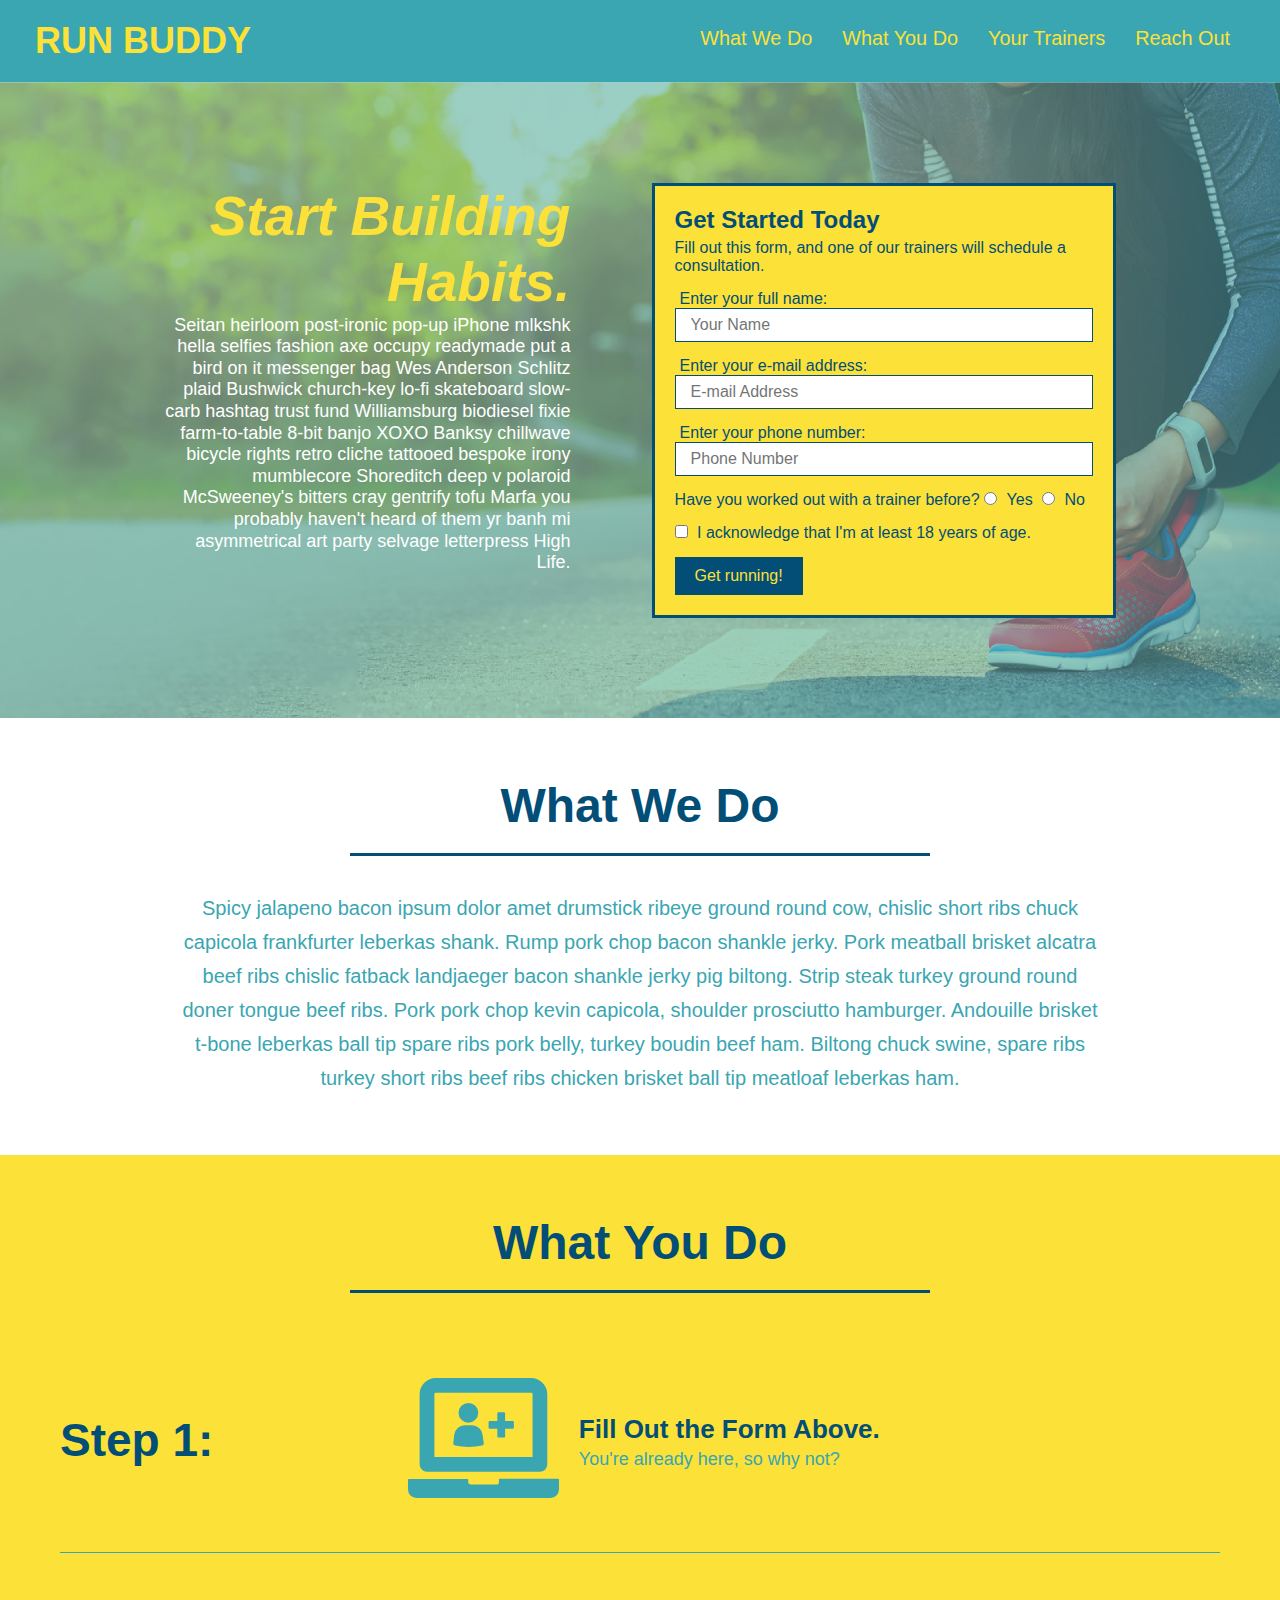
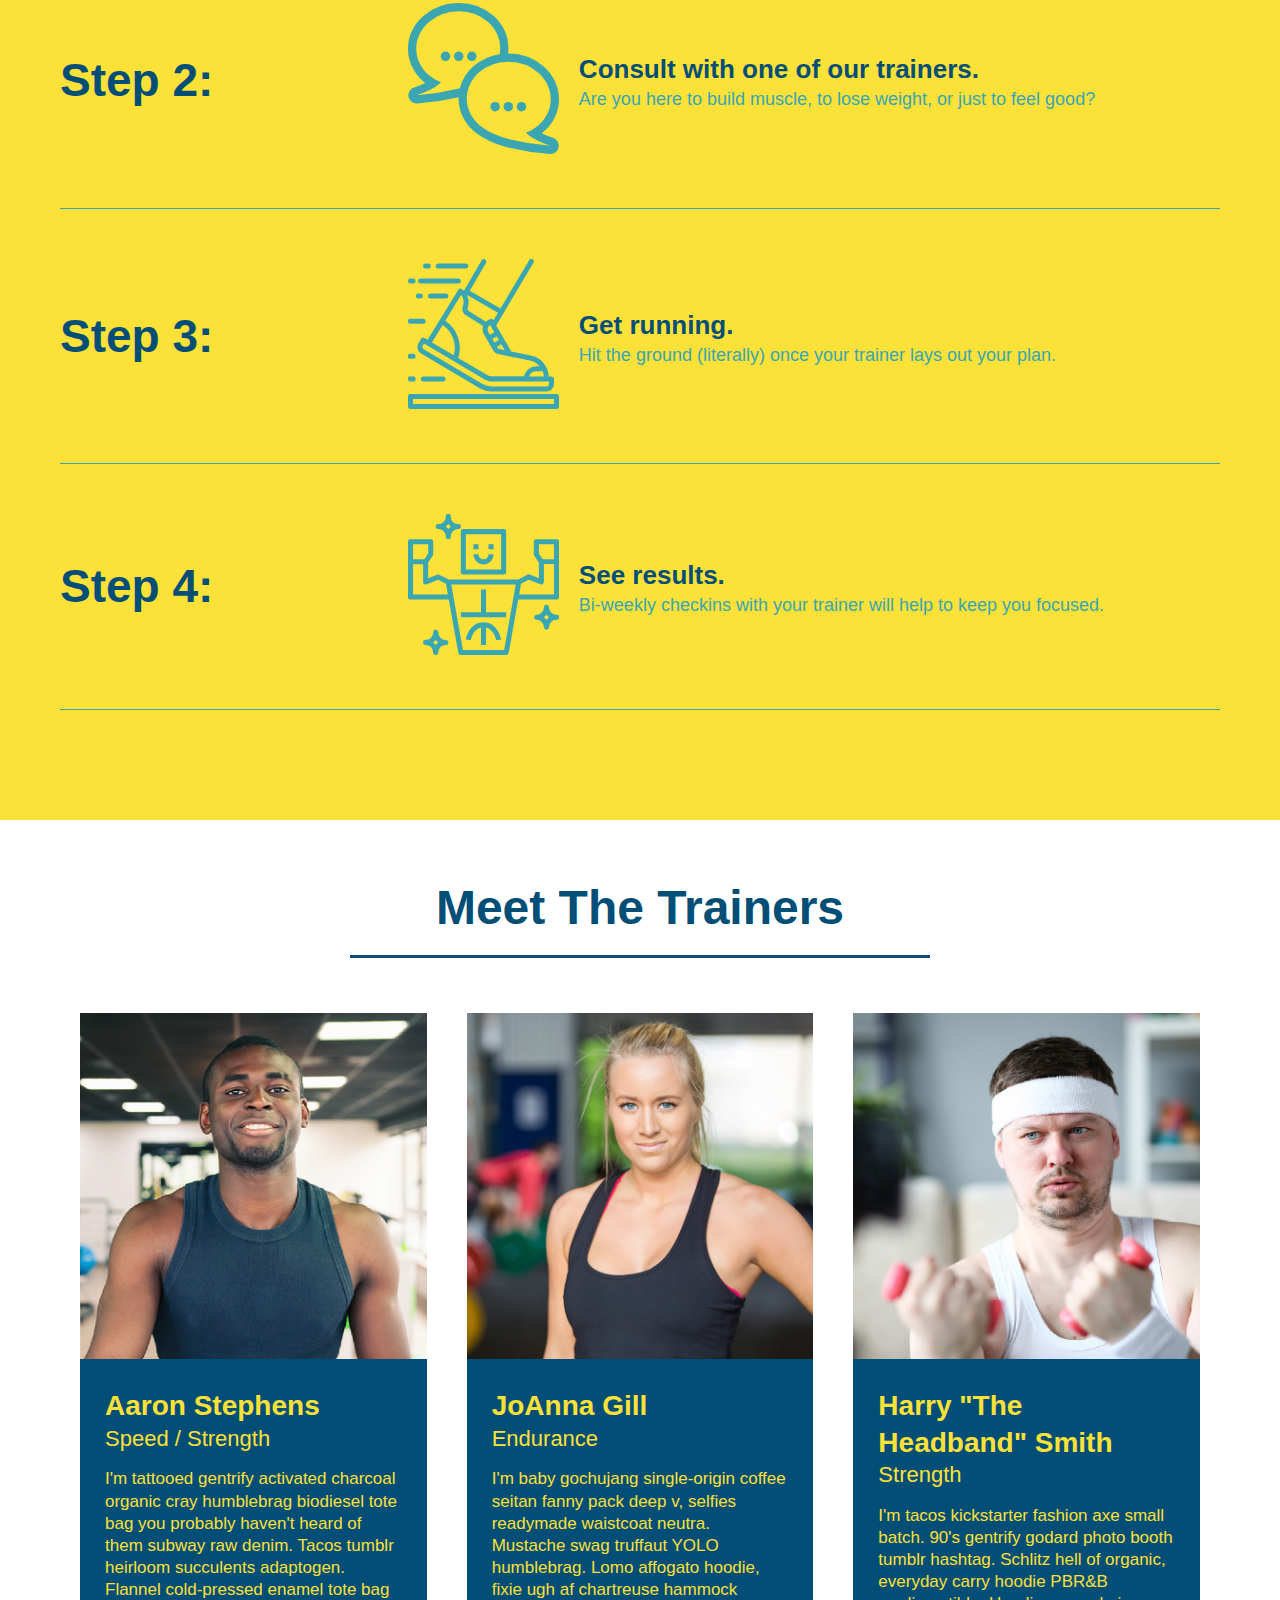
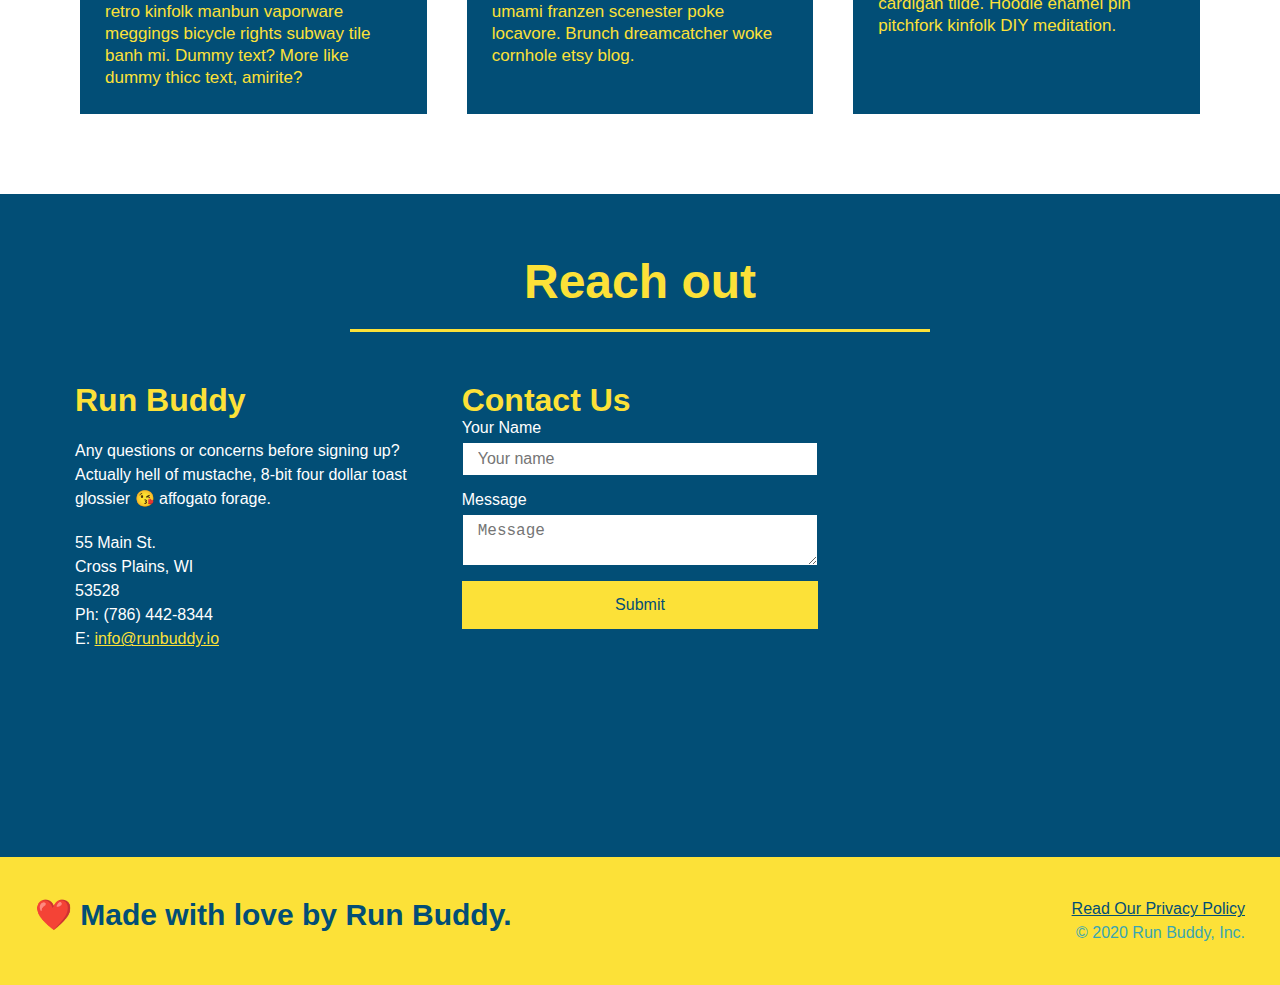
==== index.html @ 4f5e4e43 "media queries completed" ====
<!DOCTYPE html>
<html lang="en">
    <head>
        <meta charset="UTF-8" />
        <meta name="viewport" content="width=device-width, initial-scale=1.0" />
        <link rel="stylesheet" href="./assets/css/style.css" />
        <title>Run Buddy</title>
        
    </head>
    <body>
        <!--navigation-->
        <header>
            <h1>
                <!--removed the href to get text to appear like the example-->
                <a>RUN BUDDY</a>
            </h1>
            <nav>
                <!--unordered list element-->
                <ul>
                    <!--list item element-->
                    <li>
                    <!--Anchor elelment-->
                        <a href="#what-we-do">What We Do</a>
                    </li>
                    <li>
                        <a href="#what-you-do">What You Do</a>
                    </li>
                    <li>
                        <a href="#your-trainers">Your Trainers</a>
                    </li>
                    <li>
                        <a href="#reach-out">Reach Out</a>
                    </li>
                </ul>
            </nav>
        </header>
        <!--hero/jumbotron-->
        <section class="hero">
            <div class="hero-cta">
                <h2>Start Building Habits.</h2>
                    <p>
                        Seitan heirloom post-ironic pop-up iPhone mlkshk hella selfies fashion axe occupy readymade put a bird on it
                        messenger bag Wes Anderson Schlitz plaid Bushwick church-key lo-fi skateboard slow-carb hashtag trust fund
                        Williamsburg biodiesel fixie farm-to-table 8-bit banjo XOXO Banksy chillwave bicycle rights retro cliche
                        tattooed bespoke irony mumblecore Shoreditch deep v polaroid McSweeney's bitters cray gentrify tofu Marfa you
                        probably haven't heard of them yr banh mi asymmetrical art party selvage letterpress High Life.
                    </p>
            </div>
            <div class="hero-form">
                <h3>Get Started Today</h3>
                <p>Fill out this form, and one of our trainers will schedule a consultation.</p>
                <form>
                    <!--webform to enter name, e-mail, and phone-->
                    <label for="name">Enter your full name:</label>
                    <input type="text" placeholder="Your Name" name="name" id="name" class="form-input" />
                    <label for="email">Enter your e-mail address:</label>
                    <input type="email" placeholder="E-mail Address" name="email" id="email" class="form-input" />
                    <label for="phone">Enter your phone number:</label>
                    <input type="tel" placeholder="Phone Number" name="phone" id="phone" class="form-input" />
                        <!--add radio buttons to confirm user's worked with a trainer or not-->
                    <p>
                        Have you worked out with a trainer before?
                        <input type="radio" name="trainer-confirm" id="trainer-yes" />
                        <label for="trainer-yes">Yes</label>
                        <input type="radio" name="trainer-confirm" id="trainer-no" />
                        <label for="trainer-no">No</label>
                    </p>
                        <!--add a checkbox for user to confirm age-->
                    <p>
                        <input type="checkbox" name="age-confirm" id="confirm" />
                        <label for="confirm">I acknowledge that I'm at least 18 years of age.</label>
                    </p>
                    <!--add a button-->
                    <button type="submit">
                        Get running!
                    </button>
                </form>
            </div>
        </section>
        <!--"What we do" section-->
        <section id="what-we-do" class="intro">
            <!--wrap every h2 with class of "section-title" with a div of class="flex-row"-->
            <div class="flex-row">
                <h2 class="section-title primary border">What We Do</h2>
            </div>
                <div class="flex-row">   
                    <p>
                        Spicy jalapeno bacon ipsum dolor amet drumstick ribeye ground round cow, chislic short ribs chuck capicola frankfurter leberkas shank. Rump pork chop bacon shankle jerky. Pork meatball brisket alcatra beef ribs chislic fatback landjaeger bacon shankle jerky pig biltong. Strip steak turkey ground round doner tongue beef ribs. Pork pork chop kevin capicola, shoulder prosciutto hamburger. Andouille brisket t-bone leberkas ball tip spare ribs pork belly, turkey boudin beef ham. Biltong chuck swine, spare ribs turkey short ribs beef ribs chicken brisket ball tip meatloaf leberkas ham.
                    </p>
                </div>
        </section>
        <!--"What you do" section-->
        <section id="what-you-do" class="steps">
            <div class="flex-row"> 
                <h2 class="section-title secondary border">What You Do</h2>
            </div>
            <div class="step">
                <h3>Step 1:</h3>
                <div class="step-info">
                    <div class="step-img">
                        <!--XML image element-->
                        <img src="./assets/images/step-1.svg" alt="" />
                    </div>
                    <div class="step-text">
                        <h4>Fill Out the Form Above.</h4>
                        <p>You're already here, so why not?</p>
                    </div>
                </div>
            </div>

            <div class="step">
                <h3>Step 2:</h3>
                <div class="step-info">
                    <div class="step-img">
                        <img src="./assets/images/step-2.svg" alt="" />
                    </div>
                    <div class="step-text">
                        <h4>Consult with one of our trainers.</h4>
                        <p>Are you here to build muscle, to lose weight, or just to feel good?</p>
                    </div>
                </div>
            </div>
            <div class="step">
                <h3>Step 3:</h3>
                <div class="step-info">
                    <div class="step-img">
                        <img src="./assets/images/step-3.svg" alt="" />
                    </div>
                    <div class="step-text">
                        <h4>Get running.</h4>
                        <p>Hit the ground (literally) once your trainer lays out your plan.</p>
                    </div>
                </div>
            </div>

            <div class="step">
                <h3>Step 4:</h3>
                <div class="step-info">
                    <div class="step-img">
                        <img src="./assets/images/step-4.svg" alt="" />
                    </div>
                    <div class="step-text">       
                        <h4>See results.</h4>
                        <p>Bi-weekly checkins with your trainer will help to keep you focused.</p>
                    </div>
                </div>
            </div>
        </section>
        <!--"meet the trainers" section-->
        <section id="your-trainers">
            <!--wrapping an h2 with div of class "flex-row"-->
            <div class="flex-row">
                <h2 class="section-title primary border">
                    Meet The Trainers
                </h2>
            </div>

            <div class="trainers">
                <article class="trainer">
                    <!--<div class="trainer-img">-->
                        <img src="./assets/images/trainer-1.jpg" alt="Aaron Stephens in his workout clothes, ready to pump iron" />
                            <div class="trainer-bio">
                                <h3 class="trainer-name">Aaron Stephens</h3>
                                    <h4 class="trainer-role">Speed / Strength</h4>
                                <!--<div class="flex-row">placing in brackets at 2.2.10-->
                                        <p>
                                            I'm tattooed gentrify activated charcoal organic cray humblebrag biodiesel tote bag you probably haven't heard of them subway raw denim. Tacos tumblr heirloom succulents adaptogen. Flannel cold-pressed enamel tote bag retro kinfolk manbun vaporware meggings bicycle rights subway tile banh mi. Dummy text? More like dummy thicc text, amirite?
                                        </p>
                                <!--</div>-->
                            </div>
                    <!--</div>-->
                </article>

                <article class="trainer">
                    <!--<div class="trainer-img">-->
                        <img src="./assets/images/trainer-2.jpg" alt="JoAnna Gill cooling off after a workout" />
                            <div class="trainer-bio">
                                <h3 class="trainer-name">JoAnna Gill</h3>
                                    <h4 class="trainer-role">Endurance</h4>
                                <!--<div class="flex-row"> placing in brackets at 2.2.10-->
                                        <p>
                                            I'm baby gochujang single-origin coffee seitan fanny pack deep v, selfies readymade waistcoat neutra. Mustache swag truffaut YOLO humblebrag. Lomo affogato hoodie, fixie ugh af chartreuse hammock umami franzen scenester poke locavore. Brunch dreamcatcher woke cornhole etsy blog.
                                        </p>
                                <!--</div>-->
                            </div>
                    <!--</div>-->
                </article>

                <article class="trainer">
                    <!--<div class="trainer-img">-->
                        <img src="./assets/images/trainer-3.jpg" alt="Harry Weiner wearing a headband and lifting comically small pink weights" />
                            <div class="trainer-bio">
                                <h3 class="trainer-name">Harry "The Headband" Smith</h3>
                                    <h4 class="trainer-role">Strength</h4>
                                <!--<div class="flex-row"> placing in brackets at 2.2.10-->
                                        <p>
                                            I'm tacos kickstarter fashion axe small batch. 90's gentrify godard photo booth tumblr hashtag. Schlitz hell of organic, everyday carry hoodie PBR&B cardigan tilde. Hoodie enamel pin pitchfork kinfolk DIY meditation.
                                        </p>
                                <!--</div>-->
                            </div>
                    <!--</div>-->
                </article>
            </div>
        </section>
        <!--"reach out" section-->
        <section id="reach-out" class="contact">
            <div class="flex-row">
                <h2 class="section-title secondary border">Reach out</h2>
            </div>
                <div class="contact-info">
                    <div>
                        <h3>Run Buddy</h3>
                            <p>
                                Any questions or concerns before signing up?
                                <br />
                                Actually hell of mustache, 8-bit four dollar toast glossier 😘 affogato forage.
                            </p>
                        <address>
                            55 Main St. <br/>
                            Cross Plains, WI <br/>
                            53528<br/>
                            Ph: (786) 442-8344<br/>
                            E: <a href="mailto:info@runbuddy.io">info@runbuddy.io</a>
                        </address>

                    </div>

                    <div class="contact-form">
                        <h3>Contact Us</h3>
                            <form>
                                <label for="contact-name">Your Name</label>
                                <input type="text" id="contact-name" placeholder="Your name" />

                                <label for="contact-message">Message</label>
                                <textarea id="contact-message" placeholder="Message"></textarea>

                                <button type="submit">Submit</button>
                            </form>
                    </div>
                    <iframe src="https://www.google.com/maps/embed?pb=!1m18!1m12!1m3!1d11650.055648184427!2d-89.64901536038666!3d43.114729266293374!2m3!1f0!2f0!3f0!3m2!1i1024!2i768!4f13.1!3m3!1m2!1s0x8807a140c096d795%3A0xaa0d0dd9fd010145!2s2607%20Eller%20St%2C%20Cross%20Plains%2C%20WI%2053528!5e0!3m2!1sen!2sus!4v1589676669148!5m2!1sen!2sus" width="400" height="400" frameborder="0" style="border:0;" allowfullscreen="" ></iframe>
                </div>
            </div>
            
        </section>
        <!--footer-->
        <footer>
        <h2>❤️ Made with love by Run Buddy.</h2>
        <div>
            <!--added "#" as a placeholder for Privacy Policy-->
            <a href="#">Read Our Privacy Policy</a><br />
            <!--added &copy as an html entity to disply copyright symbol-->
            &copy; 2020 Run Buddy, Inc.
        </div>
        </footer>
    </body>
</html>
---- assets/css/style.css ----
* {
    margin: 0;
    padding: 0;
    box-sizing: border-box;
}

body {
    color:#39a6b2;
    font-family: Helvetica, Arial, sans-serif;
}

header {
    padding: 20px 35px;
    background-color:#39a6b2;
    display: flex;
    justify-content: space-between;
    flex-wrap: wrap;
}

header h1 {
    font-weight: bold;
    font-size: 36px;
    color: #fce138;
    margin: 0;
}

header a {
    text-decoration: none;
    color: #fce138;
}

header nav {
    margin: 7px 0;
}

header nav ul {
    display: flex;
    flex-wrap: wrap;
    justify-content: space-between;
    align-items: center;
    list-style: none;
}

header nav ul li a {
    padding: 10px 15px;
    font-weight: lighter;
    font-size: 1.55vw;
}

footer {
    display: flex;
    justify-content: space-between;
    flex-wrap: wrap;
    background: #fce138;
    width: 100%;
    padding: 40px 35px;
}

footer h2 {
    justify-content: space-between;
    color: #024e76;
    font-size: 30px;
    margin: 0;
}

footer div {
    line-height: 1.5;
    text-align: right;
}

footer a {
    color: #024e76;
}

section {
    padding: 60px;
}

/* Hero style start */
.hero {
    background-image: url("../images/hero-bg.jpg");
    background-size: cover;
    background-position: center;
    display: flex;
    justify-content: center;
    flex-wrap: wrap;
    align-items: flex-start;
}

.hero-cta {
    width: 35%;
    text-align: right;
    margin: 3.5%;
    color: #fff;
    font-size: 18px;
    line-height: 1.2;
}

.hero-cta h2 {
    font-style: italic;
    font-size: 55px;
    color: #fce138;
}
/* Hero-form style start */
.hero-form {
    border: solid 3px #024e76;
    background-color:#fce138;
    padding: 20px;
    color:#024e76;
    width: 40%;
    margin: 3.5%;
}

.hero-form h3 {
    font-size: 24px;
    margin: 0;
}

.hero-form p {
    margin: 5px 0 15px 0;
}
/* input style start */
.form-input {
    border: 1px solid #024e76;
    display: block;
    padding: 7px 15px;
    font-size: 16px;
    color:#024e76;
    width: 100%;
    margin-bottom: 15px;
}
/* input style end */

.hero-form label {
    margin: 0 5px;
}

.hero-form button {
    color:#fce138;
    background-color:#024e76;
    border: none;
    padding:10px 20px;
    font-size:16px;
}
/* Hero style end */

.section-title {
    font-size: 48px;
    color:#024e76;
    border-bottom: 3px solid;
    padding-bottom: 20px;
    text-align: center;
    margin: 0 auto 35px auto;
    width: 50%;
}

.primary-border {
    border-color: #fce138;
}

.secondary-border {
    border-color: #39a6b2;
}

.intro p {
    line-height: 1.7;
    color: #39a6b2;
    width: 80%;
    font-size: 20px;
    margin: 0 auto;
    text-align: center;
}

.steps {
    background: #fce138;
}


.step {
    margin: 50px auto;
    padding-bottom: 50px;
    width: 80;
    border-bottom: 1px solid #39a6b2;
    display: flex;
    flex-wrap: wrap;
    align-items: center;
    justify-content: space-between;
}

 /* adds class format to all h3 children of steps section*/
.step h3 {
    color:#024e76;
    font-size: 46px;
    flex: 1 30%;
}

.step-info {
    flex: 2 70%;
    display: flex;
    flex-wrap: wrap;
    align-items: center;
}

.step-img {
    flex: 1 12%;
    margin-right: 20px;
}

.step-img img {
    max-width: 100%;
}

.step-text {
    flex: 12;
}

.step-text h4 {
    font-size: 26px;
    line-height: 1.5;
    color: #024e76;
}

.step-text p {
    color:#39a6b2;
    font-size: 18px;
}

/* Trainer section start */

.trainers {
    width: 100%;
    margin: 0 auto;
    display: flex;
    flex-wrap: wrap;
    justify-content: space-around;
  }
  .trainer {
    margin: 20px;
    background: #024e76;
    color: #fce138;
    flex: 1;
  }
  .trainer img {
      width: 100%;
  }
  .trainer-bio {
    padding: 25px;
    line-height: 1.3;
  }
  .trainer-bio h3 {
    font-size: 28px;
  }
  .trainer-bio h4 {
      font-weight: lighter;
      font-size: 22px;
      margin-bottom: 15px;
  }

.trainer-bio p {
      font-size: 17px;
  }

/* .trainers {
    width: 100%;
    margin: 0 auto;
    display: flex;
    flex-wrap: wrap;
    justify-content: space-around;
}

.trainer {
    margin: 20px;
    background:#024e76;
    color:#fce138;
    flex: 1;
}

.trainer-img {
    width: 100%
}

.trainer-bio {
    padding: 25px;
    line-height: 1.3;
}

.trainer-bio h3 {
    font-size: 28px;
}

.trainer-bio h4 {
    font-weight:lighter;
    font-size:22px;
    margin-bottom: 15px;
}

.trainer-bio p {
    font-size:17px;
} */

/*reach out styles start */

.contact {
    background: #024e76;
}

.contact-form button {
    width: 100%;
    border: none;
    background: #fce138;
    color: #024e76;
    text-align: center;
    padding: 15px 0;
    font-size: 16px;
}

.contact-form input, .contact-form textarea {
    border: 1px solid #024e76;
    display: block;
    padding: 7px 15px;
    font-size: 16px;
    color: #024e76;
    width: 100%;
    margin-bottom: 15px;
    margin-top: 5px;
}

.contact h2 {
    color:#fce138;
}

.contact-info {
    display: flex;
    justify-content: space-between;
    flex-wrap: wrap;
}

.contact-info > * {
    flex: 1;
    margin: 15px;
}
.contact-info iframe {
    height:400px;
}

.contact-info div {
    color: white;
}

.contact-info h3 {
    color:#fce138;
    font-size:32px;
}

.contact-info p, address {
    margin:20px 0;
    line-height:1.5;
    font-size: 16px;
    font-style: normal;
}

.contact-info a {
    color:#fce138;
}

/*reach out styles end */

.text-left {
    text-align: left;
}

.text-right {
    text-align: right;
}

.flex-row {
    display: flex;
}

/* Media query for smaller desktop screens and smaller */
@media screen and (max-width: 980px) {
    header {
        padding-bottom: 0;
        justify-content: center;
    }
    header h1 {
        width: 100%;
        text-align: center;
        }

    header nav ul {
        margin-top: 20px;
        width: 100%;
        justify-content: center;
    }
    header nav ul li a {
        font-size: 20px;
    }

    footer h2, footer div {
        text-align: center;
        width: 100%;
    }

    .hero-cta, .hero-form {
        width: 100%;
    }

    .hero-cta {
        text-align: center;
    }

    .section-title {
        width: 80%;
    }

    .trainer {
        flex: 0 70%;
    }

    .contact-info iframe {
        flex: 1 100%;
    }
}

/* Media query for tablets and smaller */
@media screen and (max-width: 768px) {
    section {
        padding: 30px 15px
    }

    .step h3 {
        flex: 1 100%;
        text-align: center;
    }

    .step-info {
        flex: 2 100%;
        text-align: center;
        justify-content: center;
    }

    .step-img {
        flex: 0 32%;
        margin-right: 0;
        margin-top: 15px;
        margin-bottom: 15px;
    }

    .step-text {
        flex: 100%;
    }
}
/* Media query for mobile phones and smaller */
@media screen and (max-width: 575px) {
    .hero-form button {
        width: 100%;
    }

    .section-title {
        width: 95%;
    }

    .intro p {
        width: 100%;
    }

    .trainer {
        flex: 0 100%;
    }

    .contact-info {
        text-align: center;
    }

    .contact-info > * {
        flex: 0 100%;
    }

    .contact-form {
        order: 3;
    }
}
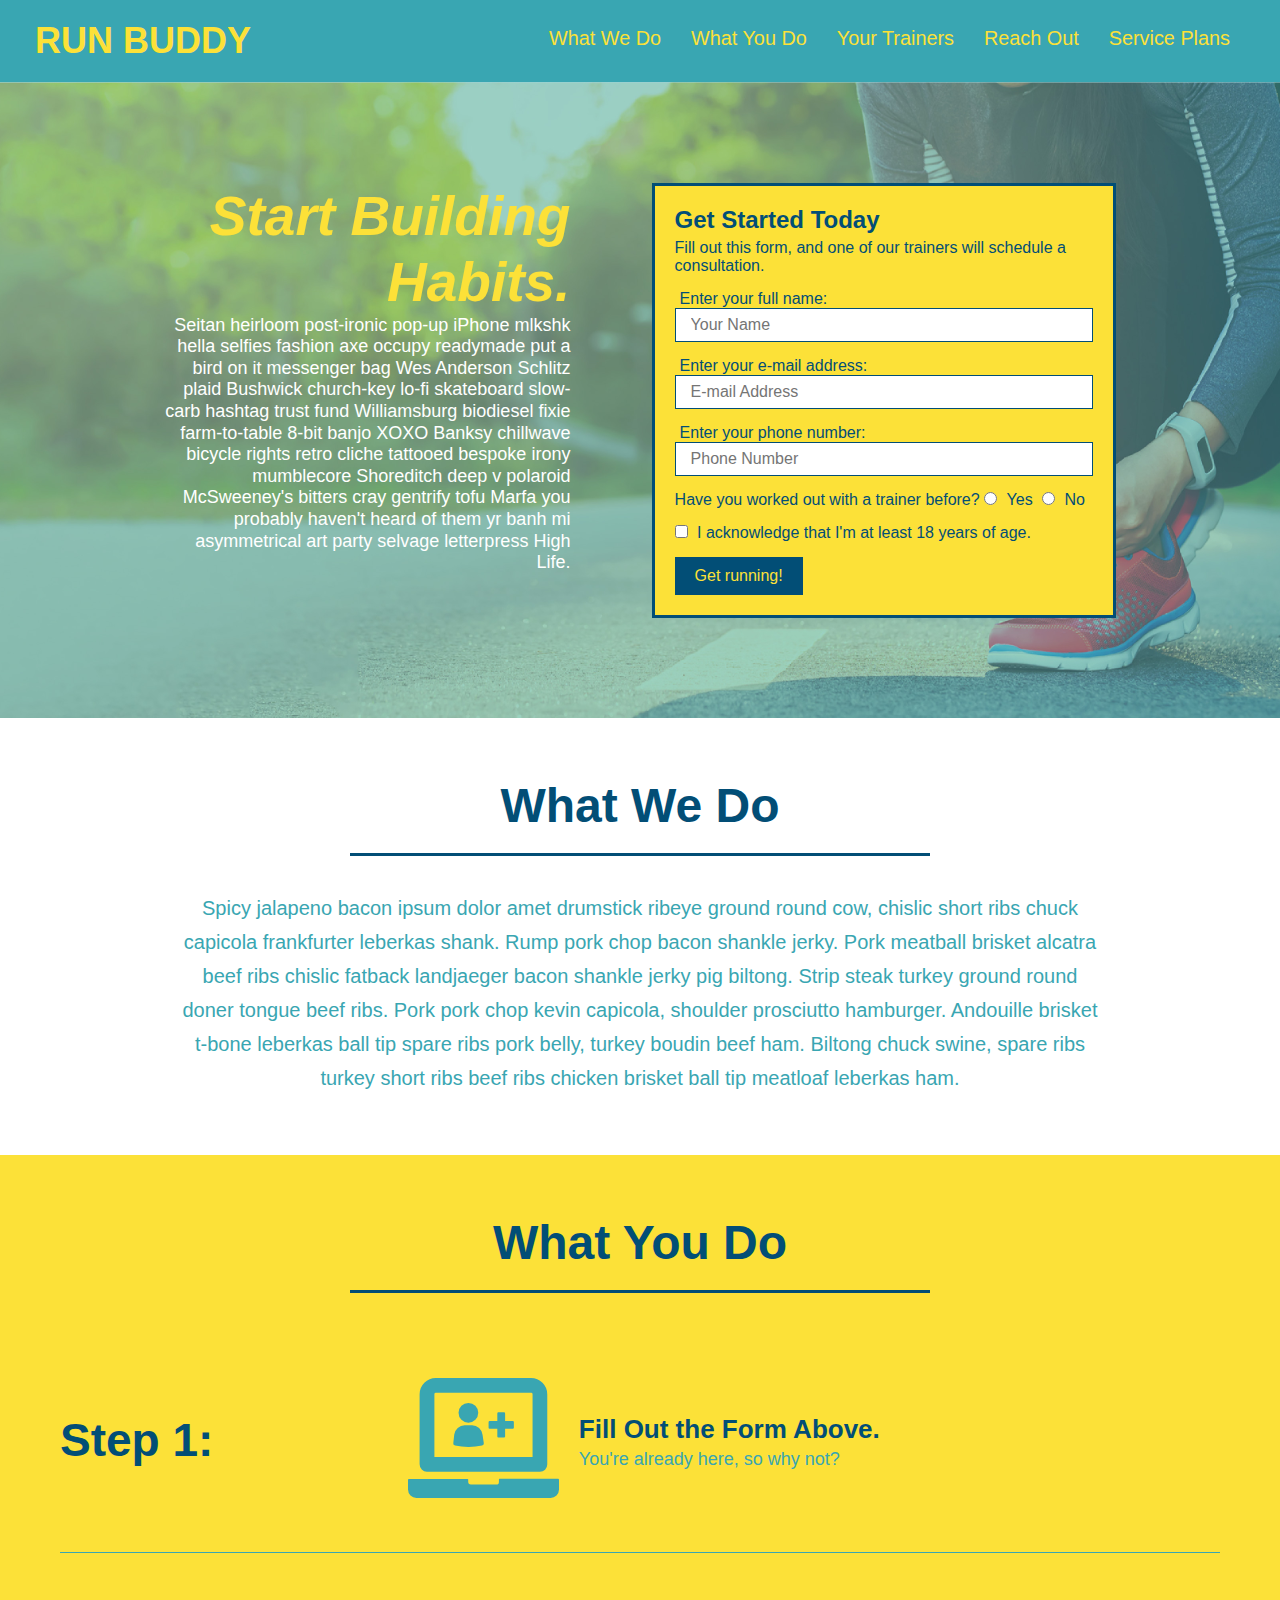
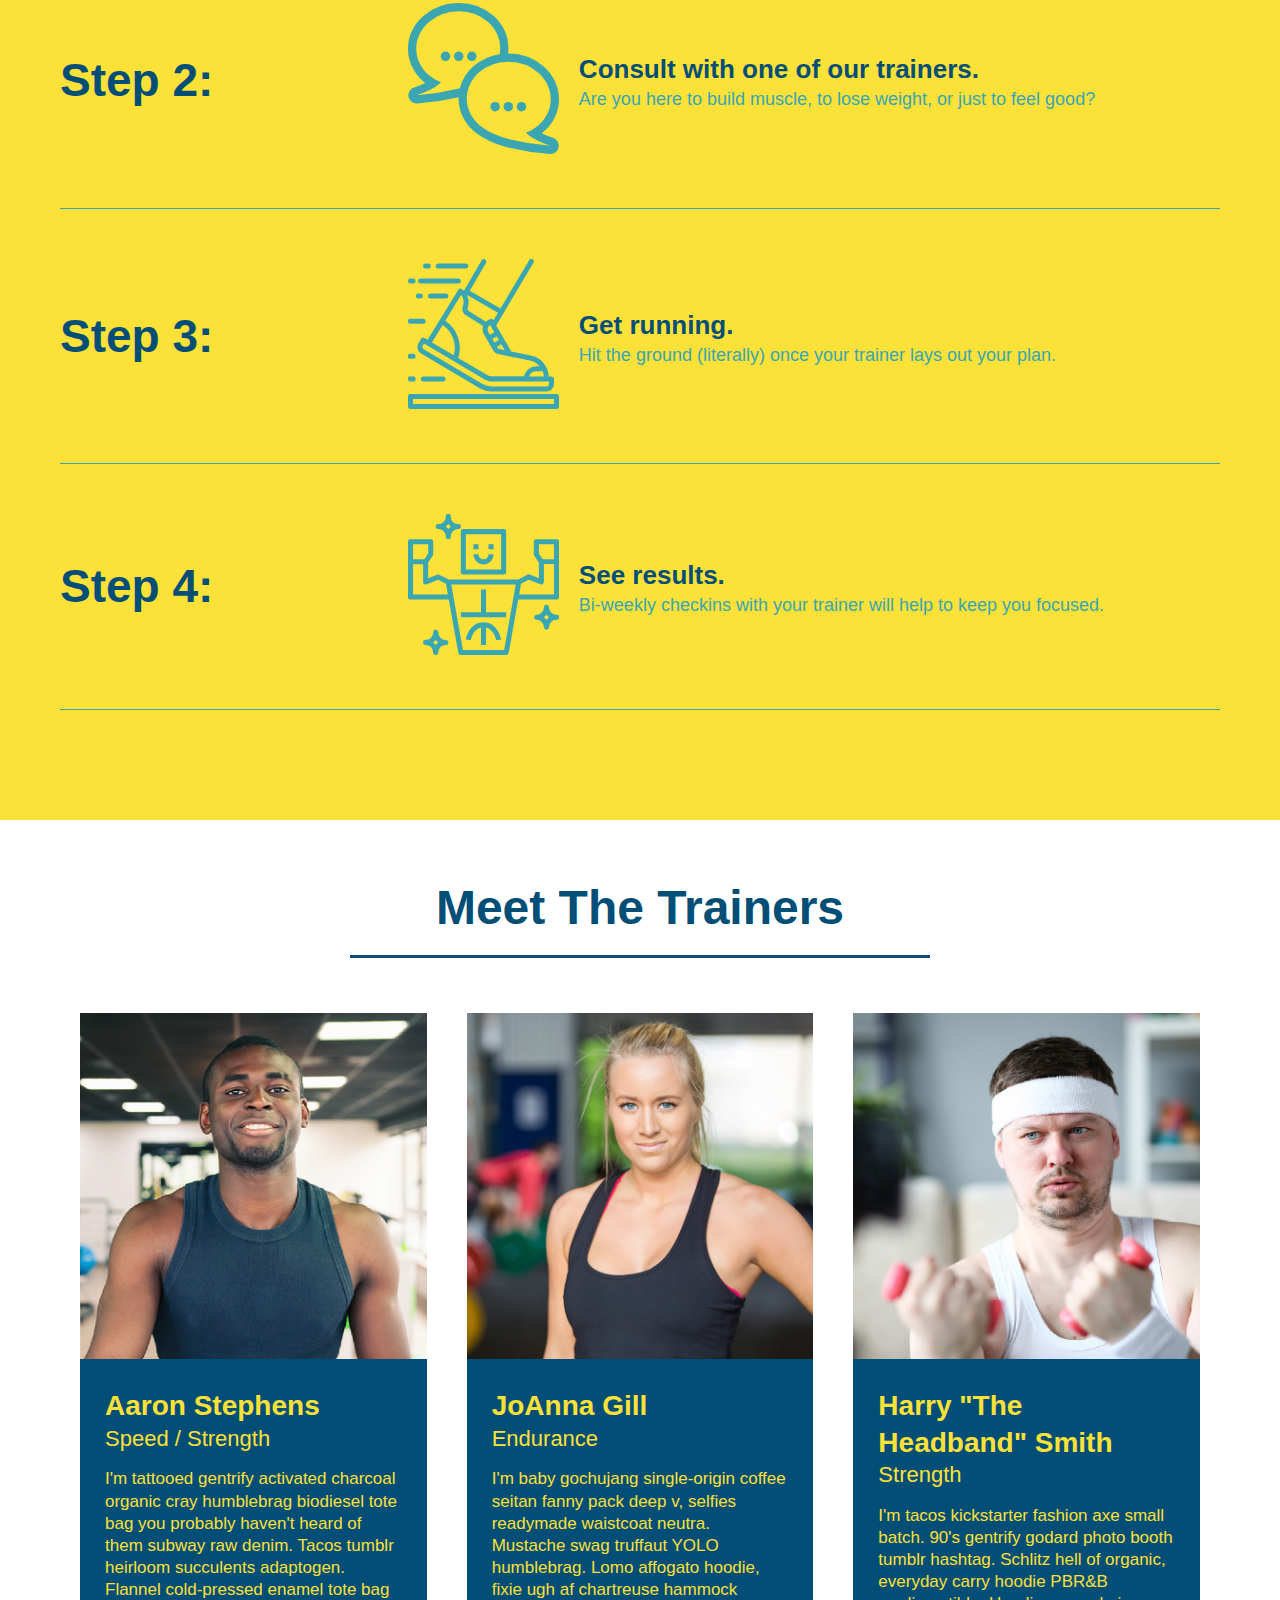
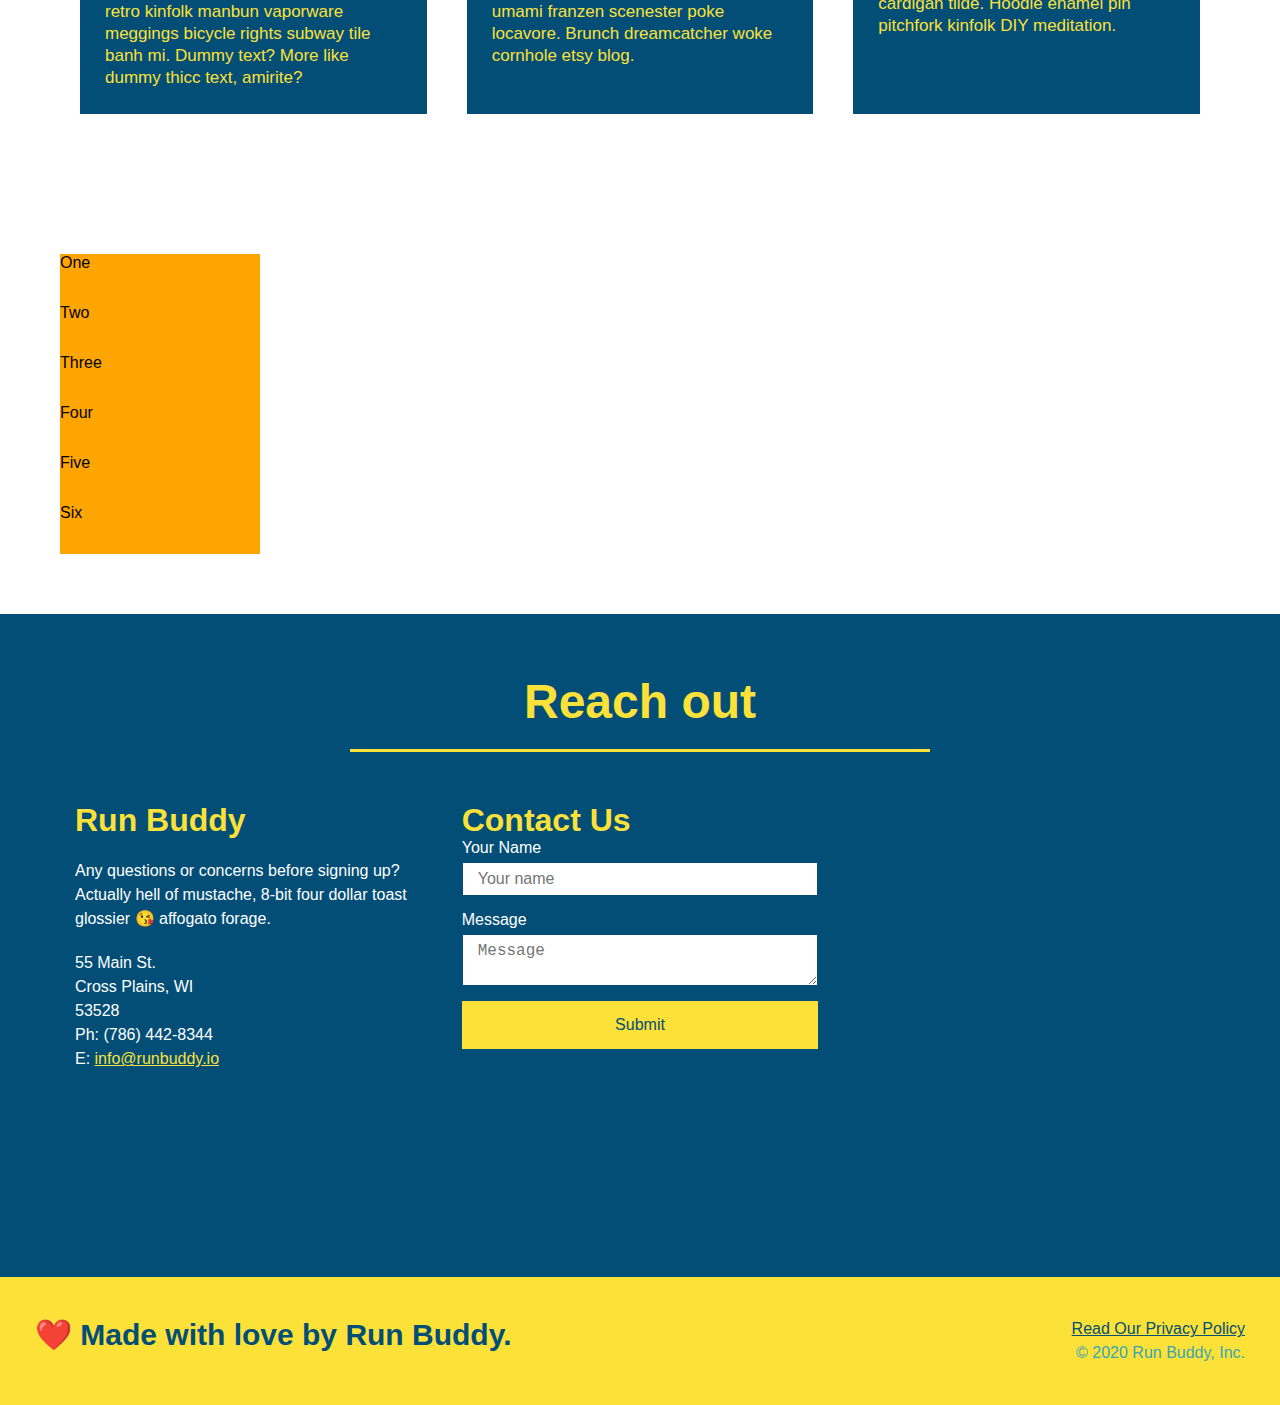
==== commit 0134f585: "added grid example" ====
--- a/index.html
+++ b/index.html
@@ -31,6 +31,9 @@
                     <li>
                         <a href="#reach-out">Reach Out</a>
                     </li>
+                    <li>
+                        <a href="#service-plans">Service Plans</a>
+                    </li>
                 </ul>
             </nav>
         </header>
@@ -202,6 +205,17 @@
                 </article>
             </div>
         </section>
+        <!--CSS grid container-->
+        <section id="service-plans" class="services">
+            <div class="service-grid-container">
+                <div class="service-grid-item">One</div>
+                <div class="service-grid-item">Two</div>
+                <div class="service-grid-item">Three</div>
+                <div class="service-grid-item">Four</div>
+                <div class="service-grid-item">Five</div>
+                <div class="service-grid-item">Six</div>
+            </div>
+        </section>
         <!--"reach out" section-->
         <section id="reach-out" class="contact">
             <div class="flex-row">
--- a/assets/css/style.css
+++ b/assets/css/style.css
@@ -377,6 +377,20 @@
     display: flex;
 }
 
+/* Service grid containers */
+
+.service-grid-container {
+    display: grid;
+}
+
+.service-grid-item {
+    width: 200px;
+    height: 50px;
+    background-color: orange;
+    boder: solid;
+    color: black;
+}
+
 /* Media query for smaller desktop screens and smaller */
 @media screen and (max-width: 980px) {
     header {
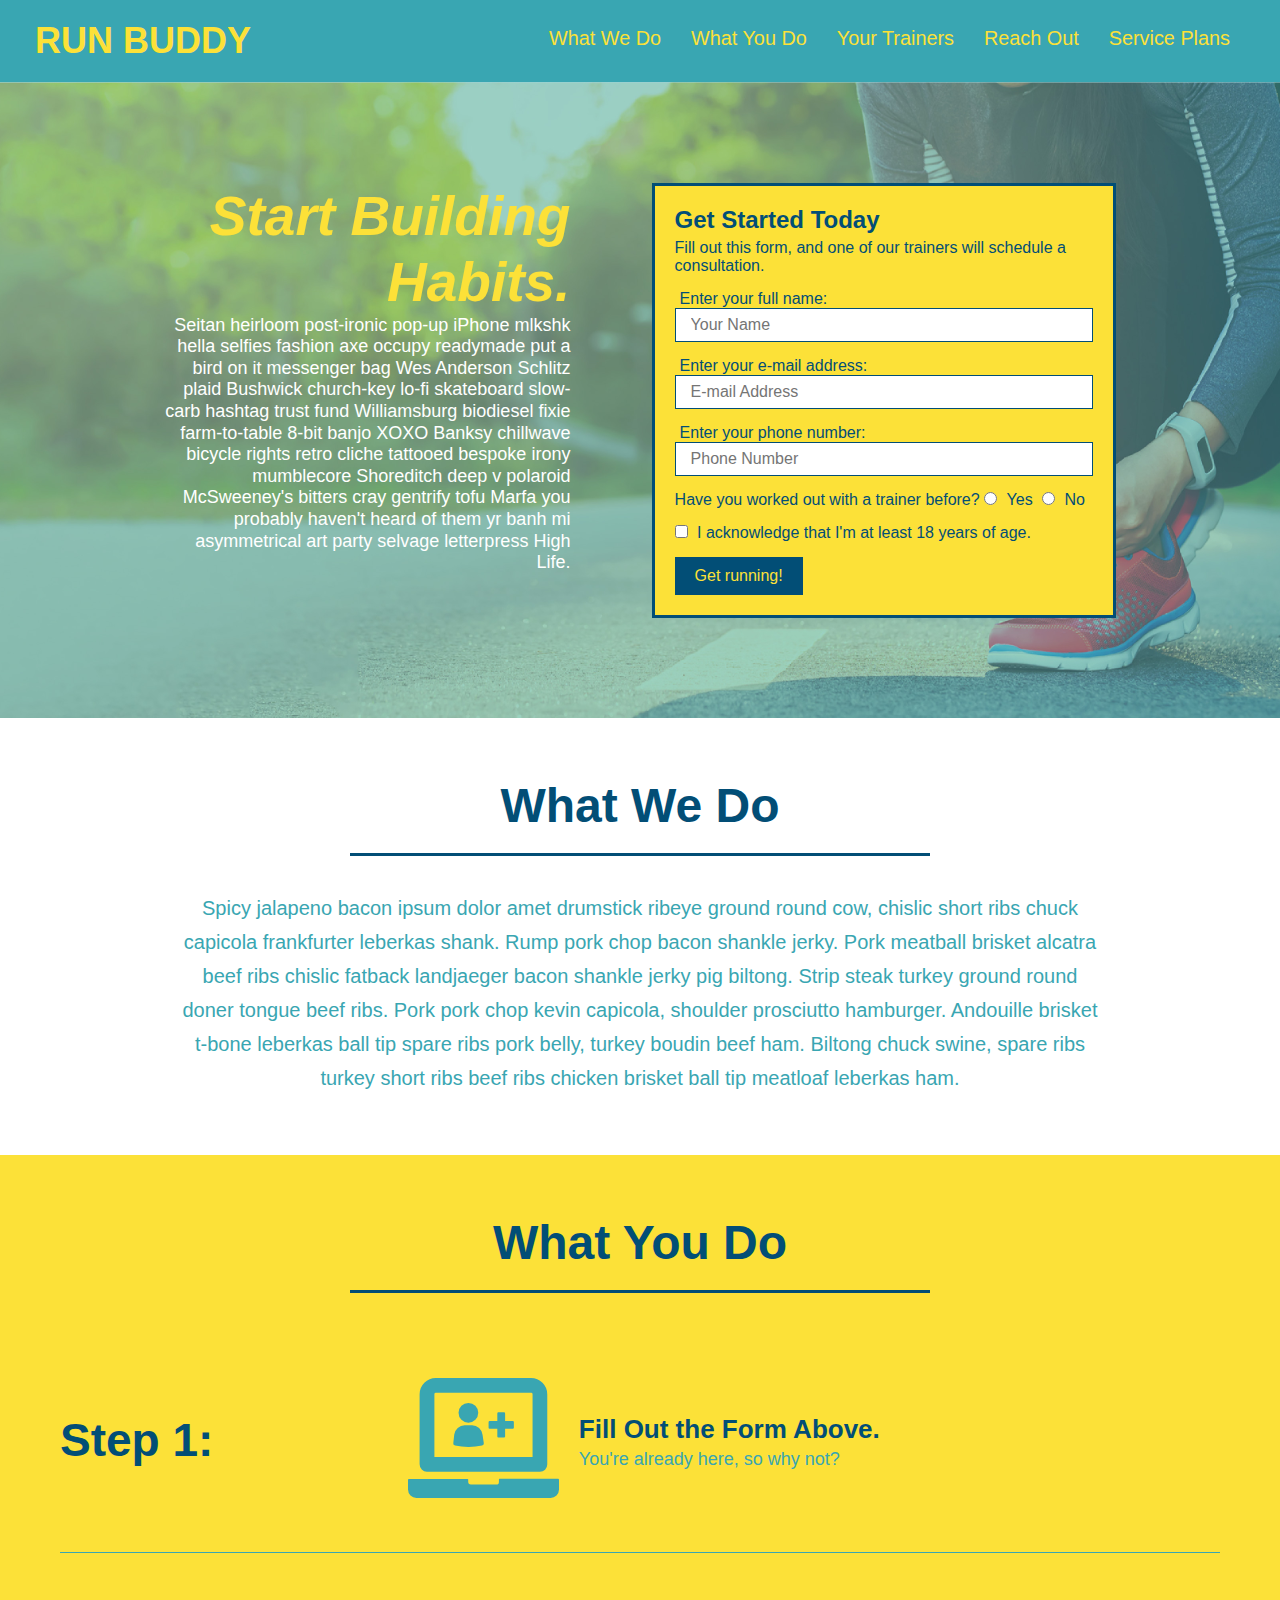
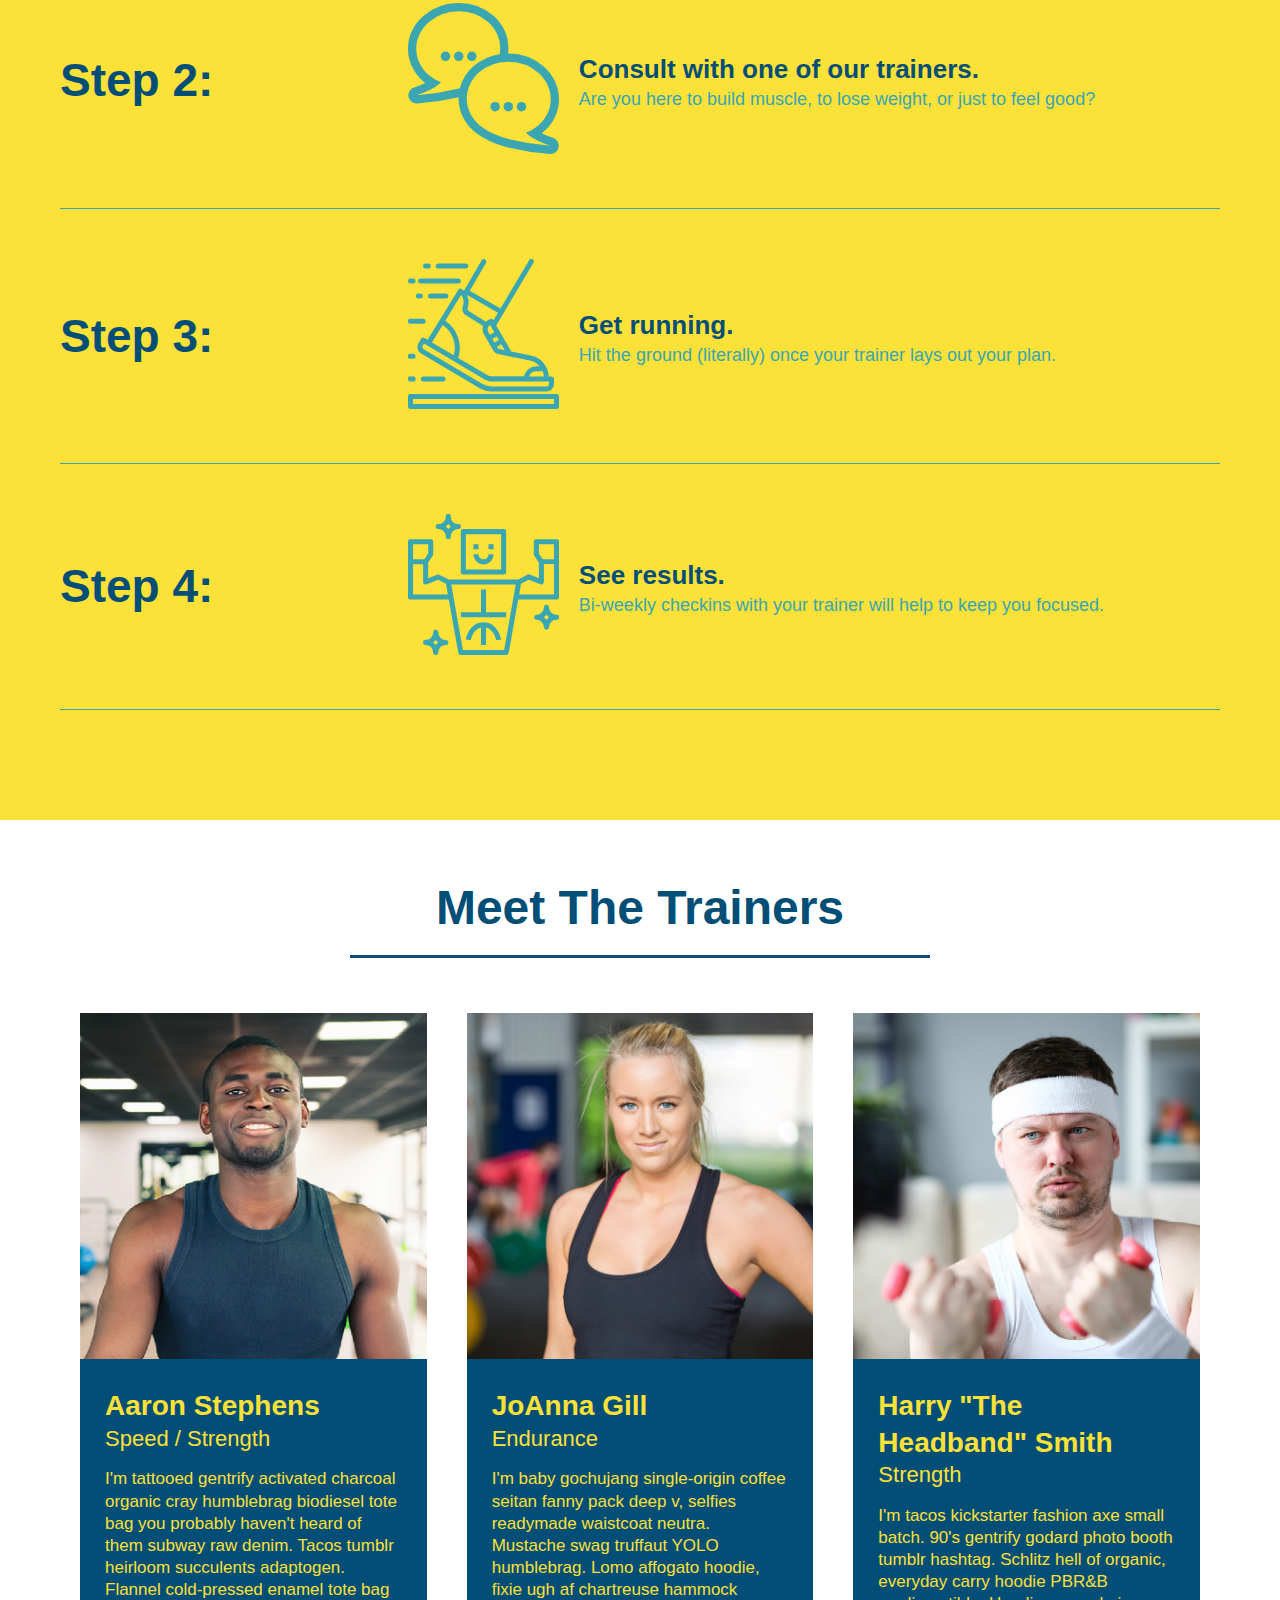
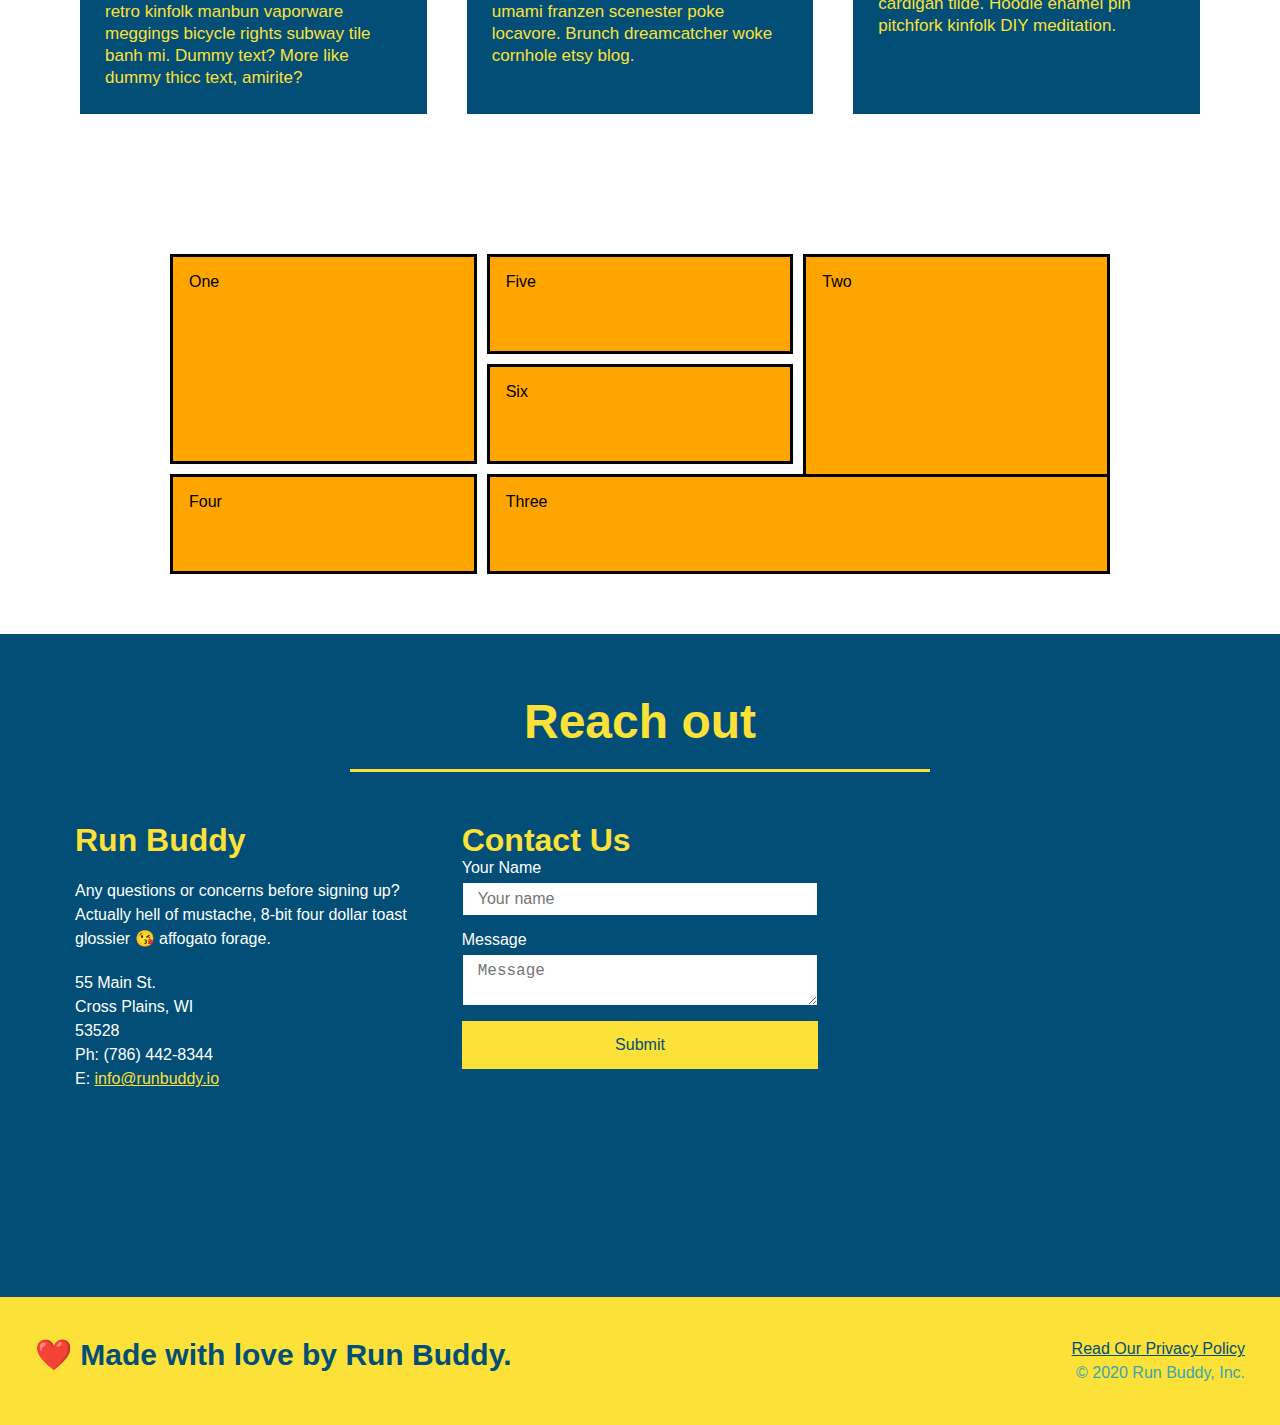
==== commit d15f4201: "grid features added" ====
--- a/index.html
+++ b/index.html
@@ -208,12 +208,12 @@
         <!--CSS grid container-->
         <section id="service-plans" class="services">
             <div class="service-grid-container">
-                <div class="service-grid-item">One</div>
-                <div class="service-grid-item">Two</div>
-                <div class="service-grid-item">Three</div>
-                <div class="service-grid-item">Four</div>
-                <div class="service-grid-item">Five</div>
-                <div class="service-grid-item">Six</div>
+                <div class="service-grid-item box1">One</div>
+                <div class="service-grid-item box2">Two</div>
+                <div class="service-grid-item box3">Three</div>
+                <div class="service-grid-item box4">Four</div>
+                <div class="service-grid-item box5">Five</div>
+                <div class="service-grid-item box6">Six</div>
             </div>
         </section>
         <!--"reach out" section-->
--- a/assets/css/style.css
+++ b/assets/css/style.css
@@ -380,15 +380,35 @@
 /* Service grid containers */
 
 .service-grid-container {
+    max-width: 940px;
+    margin: 0 auto;
     display: grid;
+    grid-template-columns: repeat(3, 1fr);
+    grid-template-rows: repeat(3, 100px);
+    grid-gap: 10px;
+    grid-auto-flow: column;
 }
 
 .service-grid-item {
-    width: 200px;
-    height: 50px;
     background-color: orange;
-    boder: solid;
+    border: solid;
+    padding: 1em;
     color: black;
+}
+
+.box1 {
+    grid-column: 1/ span 1;
+    grid-row: 1/ span 2;
+}
+
+.box2 {
+    grid-column: 3/4;
+    grid-row: 1/-1;
+}
+
+.box3 {
+    grid-column: 2/ span 2;
+    grid-row: 3/ span 1;
 }
 
 /* Media query for smaller desktop screens and smaller */
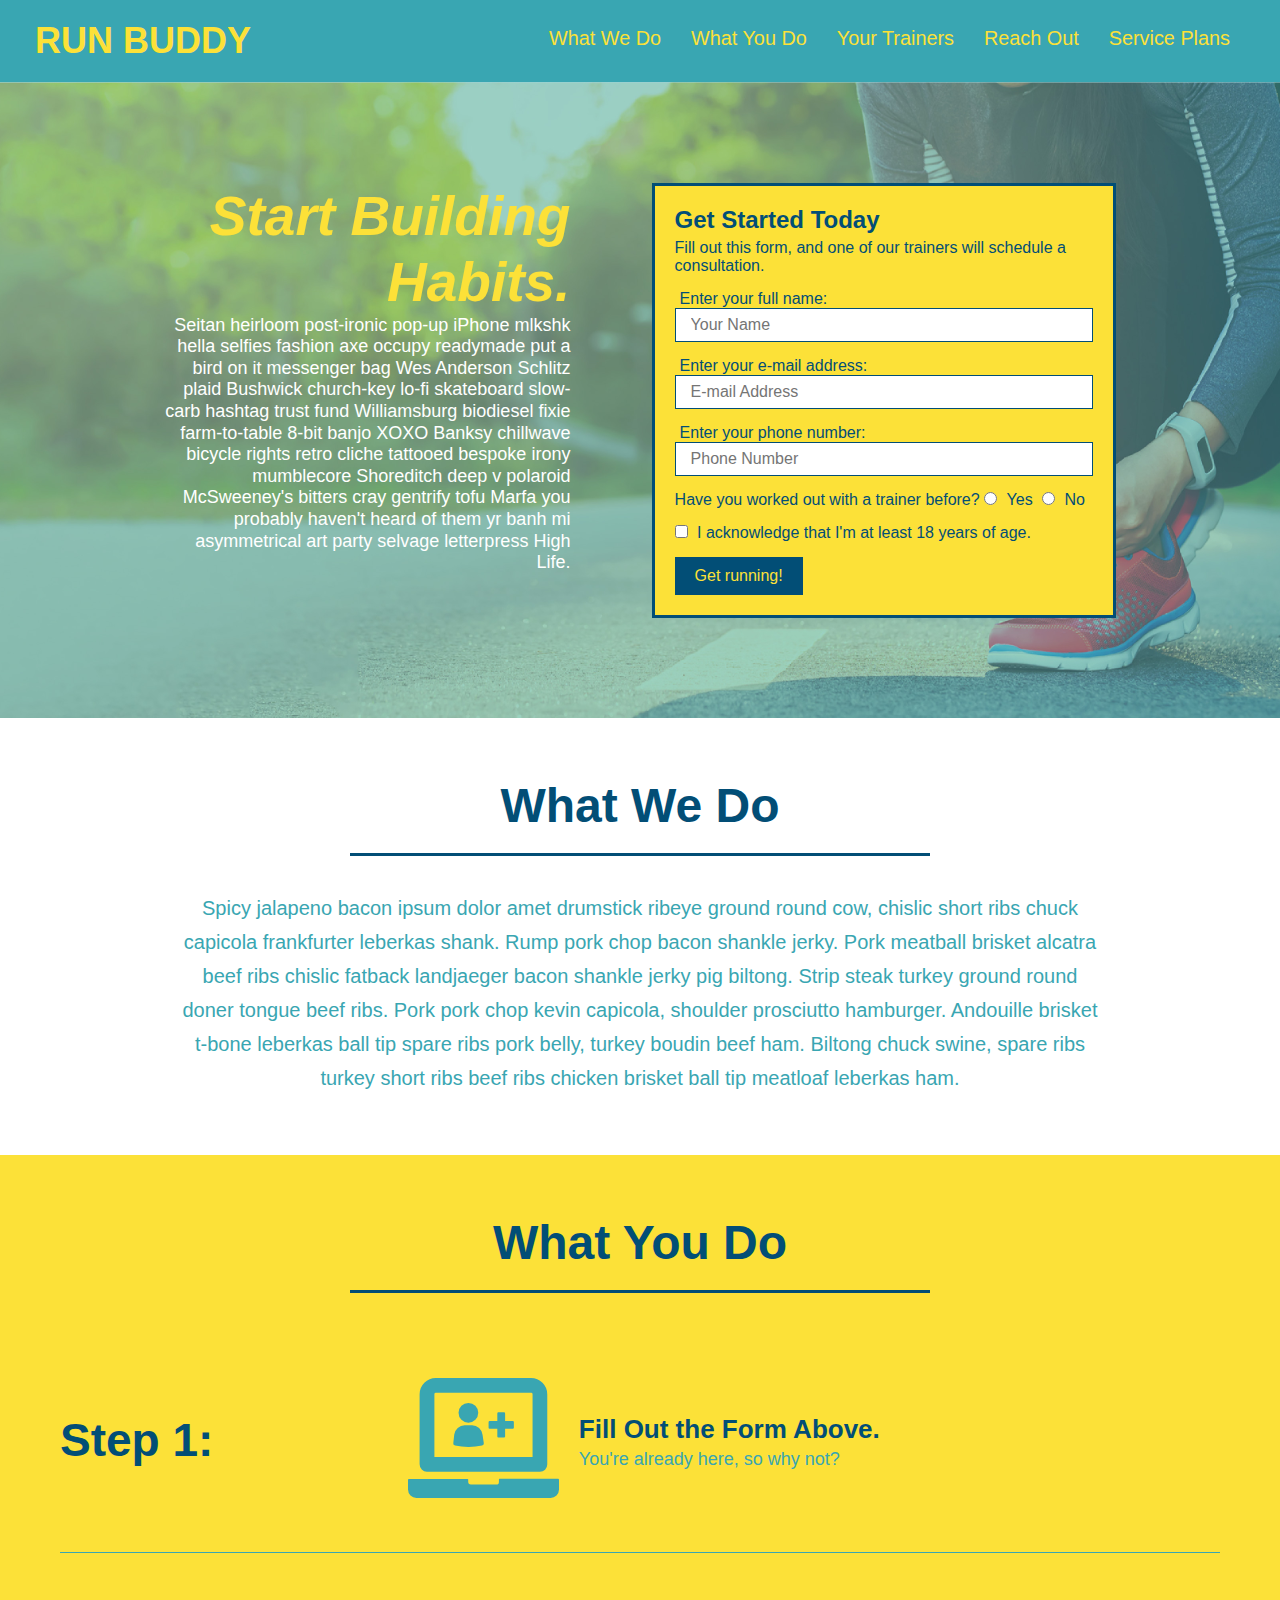
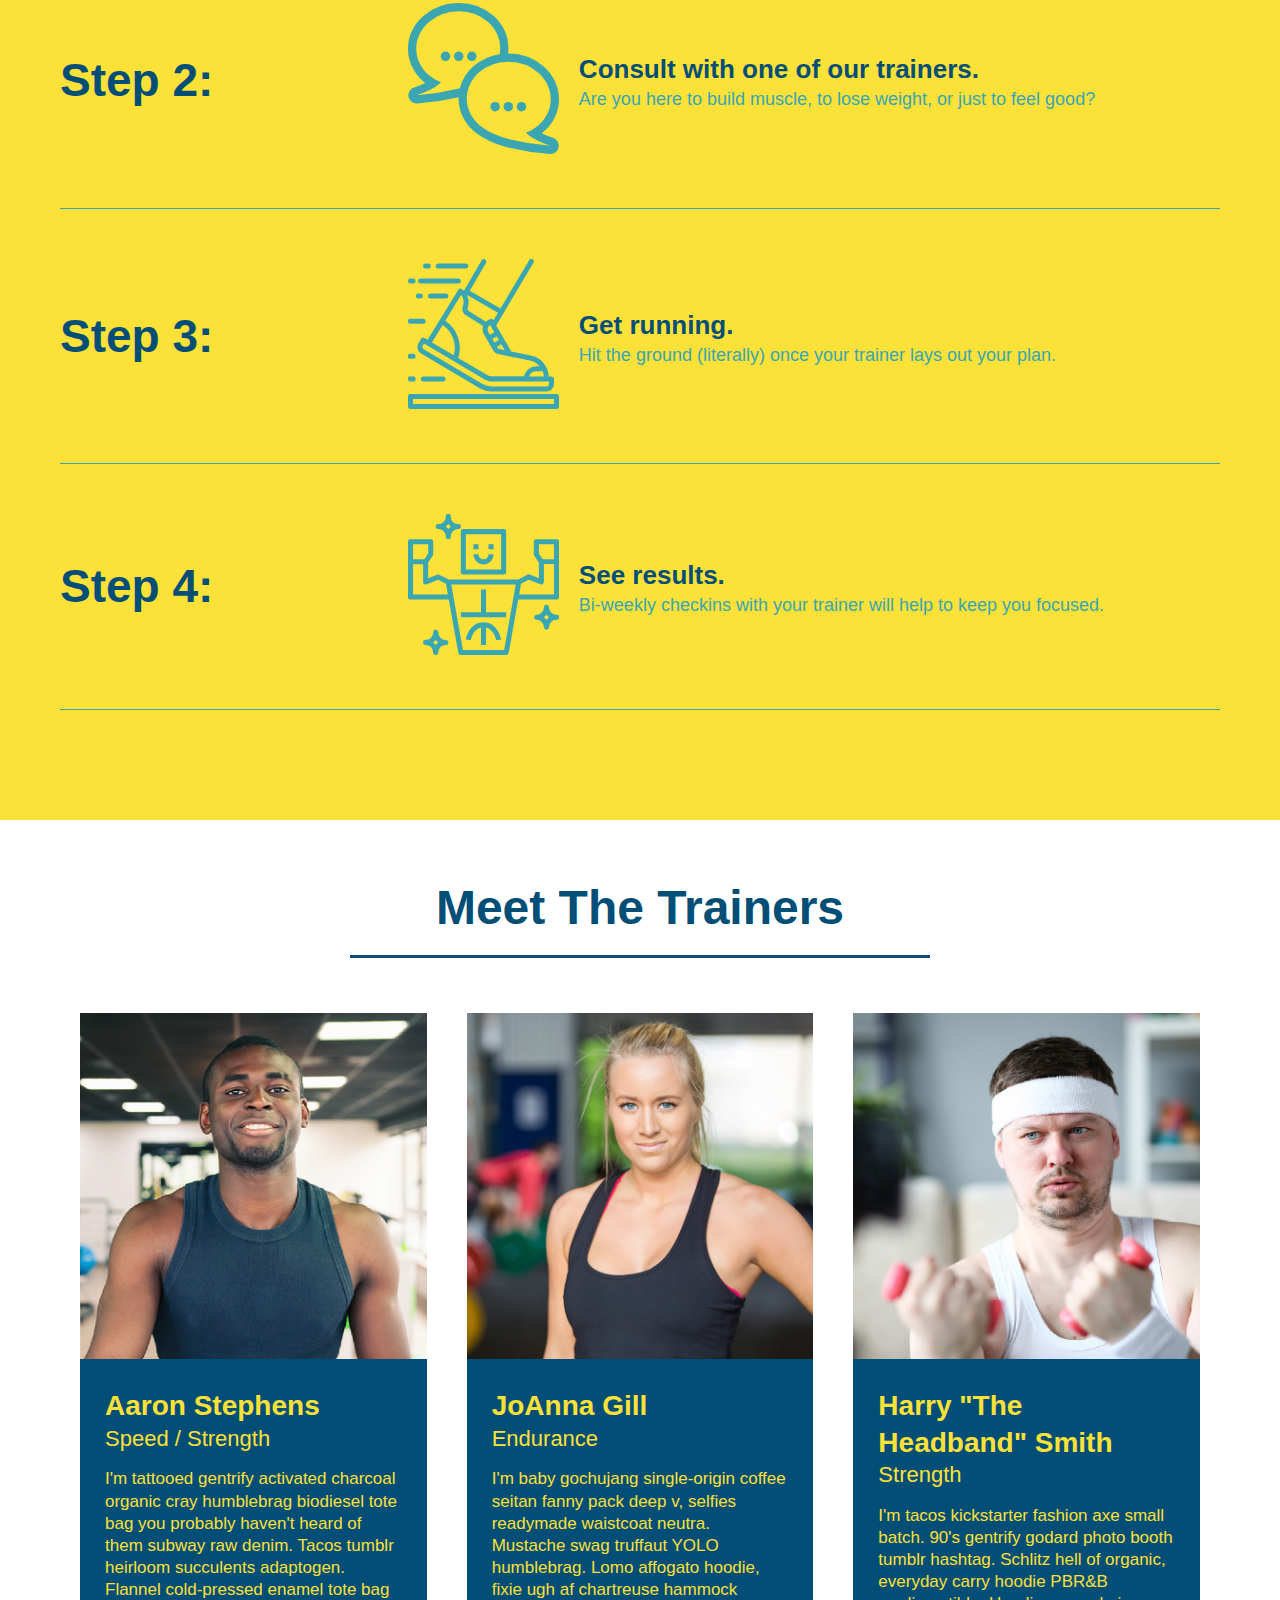
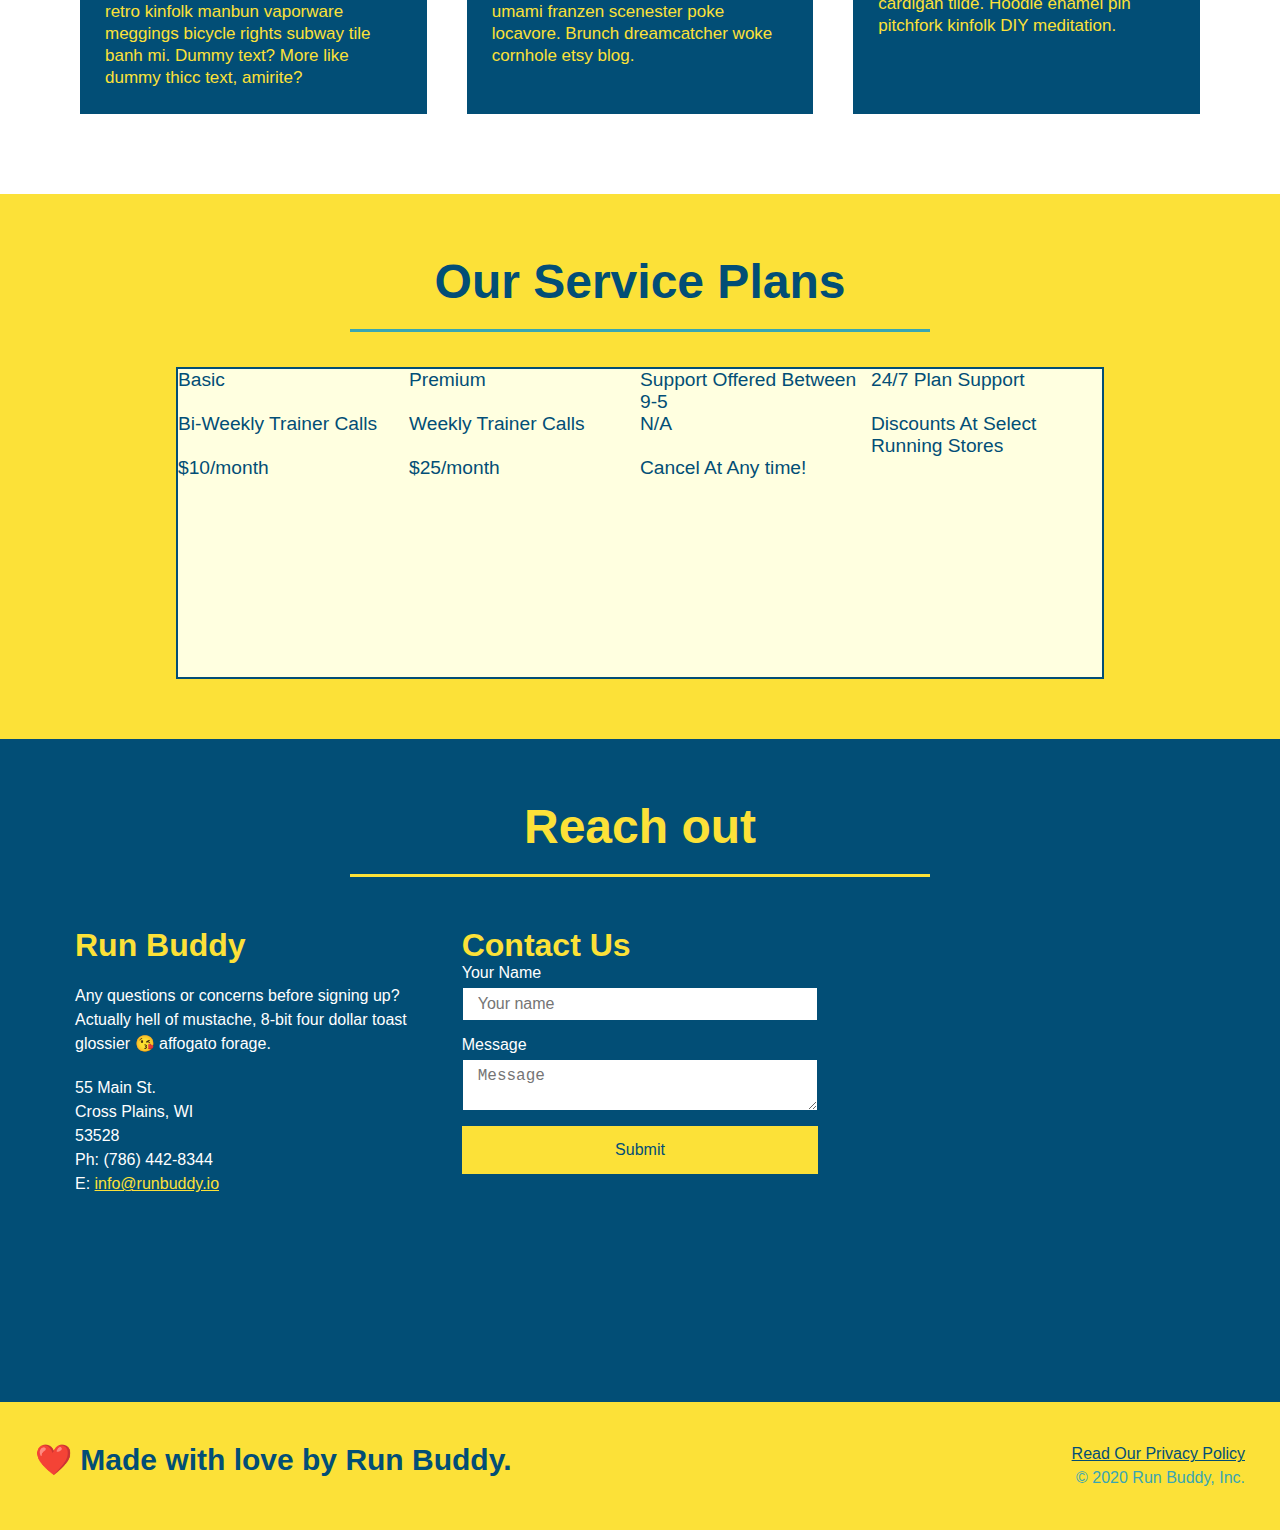
==== commit 9ffe5deb: "just a grid commit to start" ====
--- a/index.html
+++ b/index.html
@@ -207,14 +207,59 @@
         </section>
         <!--CSS grid container-->
         <section id="service-plans" class="services">
-            <div class="service-grid-container">
-                <div class="service-grid-item box1">One</div>
-                <div class="service-grid-item box2">Two</div>
-                <div class="service-grid-item box3">Three</div>
-                <div class="service-grid-item box4">Four</div>
-                <div class="service-grid-item box5">Five</div>
-                <div class="service-grid-item box6">Six</div>
-            </div>
+            <h2 class="section-title secondary-border">
+                Our Service Plans
+            </h2>
+            <div class="service-grid-wrapper">
+                <div class="service-grid-container">
+
+                    <!-- service grid items-->
+                    <div class="service-grid-item">
+                        Basic
+                    </div>
+                    <div class="service-grid-item">
+                        Premium
+                    </div>
+
+                    <!--body-->
+                    <div class="service-grid-item">
+                        Support Offered Between 9-5
+                    </div>
+
+                    <div class="service-grid-item">
+                        24/7 Plan Support
+                    </div>
+
+                    <div class="service-grid-item">
+                        Bi-Weekly Trainer Calls
+                    </div>
+
+                    <div class="service-grid-item">
+                        Weekly Trainer Calls
+                    </div>
+
+                    <div class="service-grid-item">
+                        N/A
+                    </div>
+
+                    <div class="service-grid-item">
+                        Discounts At Select Running Stores
+                    </div>
+
+                    <div class="service-grid-item">
+                        $10/month
+                    </div>
+
+                    <div class="service-grid-item">
+                        $25/month
+                    </div>
+
+                    <div class="service-grid-item">
+                        Cancel At Any time!
+                    </div>
+
+                </div> <!-- div service-grid-container-->
+            </div> <!-- div service-grid-wrapper-->
         </section>
         <!--"reach out" section-->
         <section id="reach-out" class="contact">
--- a/assets/css/style.css
+++ b/assets/css/style.css
@@ -377,38 +377,32 @@
     display: flex;
 }
 
-/* Service grid containers */
+/* SERVICE STYLES BEGIN */
+
+.services {
+    background: #fce138;
+}
+
+.service-grid-wrapper {
+    display: flex;
+    width: 100%;
+    justify-content: center;
+}
 
 .service-grid-container {
-    max-width: 940px;
-    margin: 0 auto;
+    background: lightyellow;
+    width: 80%;
     display: grid;
-    grid-template-columns: repeat(3, 1fr);
-    grid-template-rows: repeat(3, 100px);
-    grid-gap: 10px;
-    grid-auto-flow: column;
+    /* repeat(iterator, size)*/
+    grid-template-columns: 1fr repeat(3, 1fr);
+    grid-template-rows: repeat(5, 1fr) 2fr;
+    border: 2px solid #024e76;
+    color: #024e76;
+    font-size: 1.2rem;
 }
 
 .service-grid-item {
-    background-color: orange;
-    border: solid;
-    padding: 1em;
-    color: black;
-}
-
-.box1 {
-    grid-column: 1/ span 1;
-    grid-row: 1/ span 2;
-}
-
-.box2 {
-    grid-column: 3/4;
-    grid-row: 1/-1;
-}
-
-.box3 {
-    grid-column: 2/ span 2;
-    grid-row: 3/ span 1;
+
 }
 
 /* Media query for smaller desktop screens and smaller */
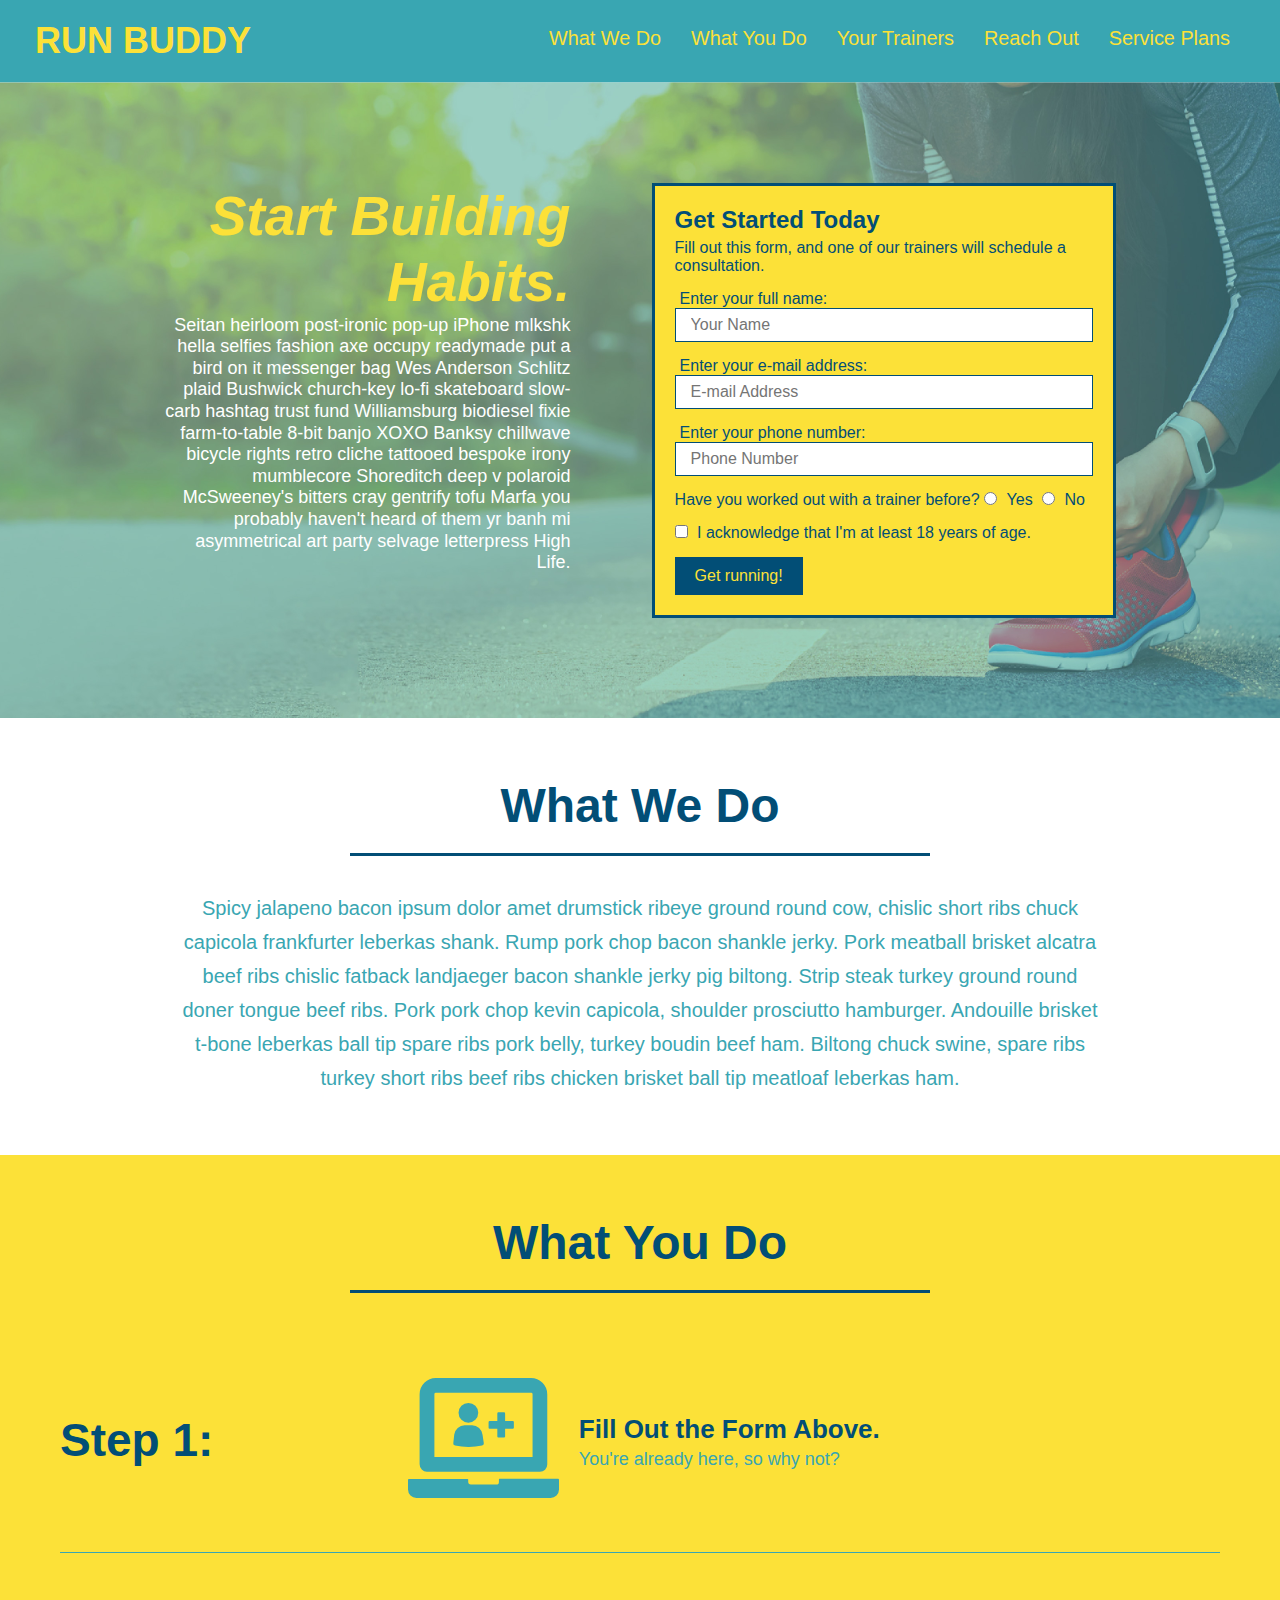
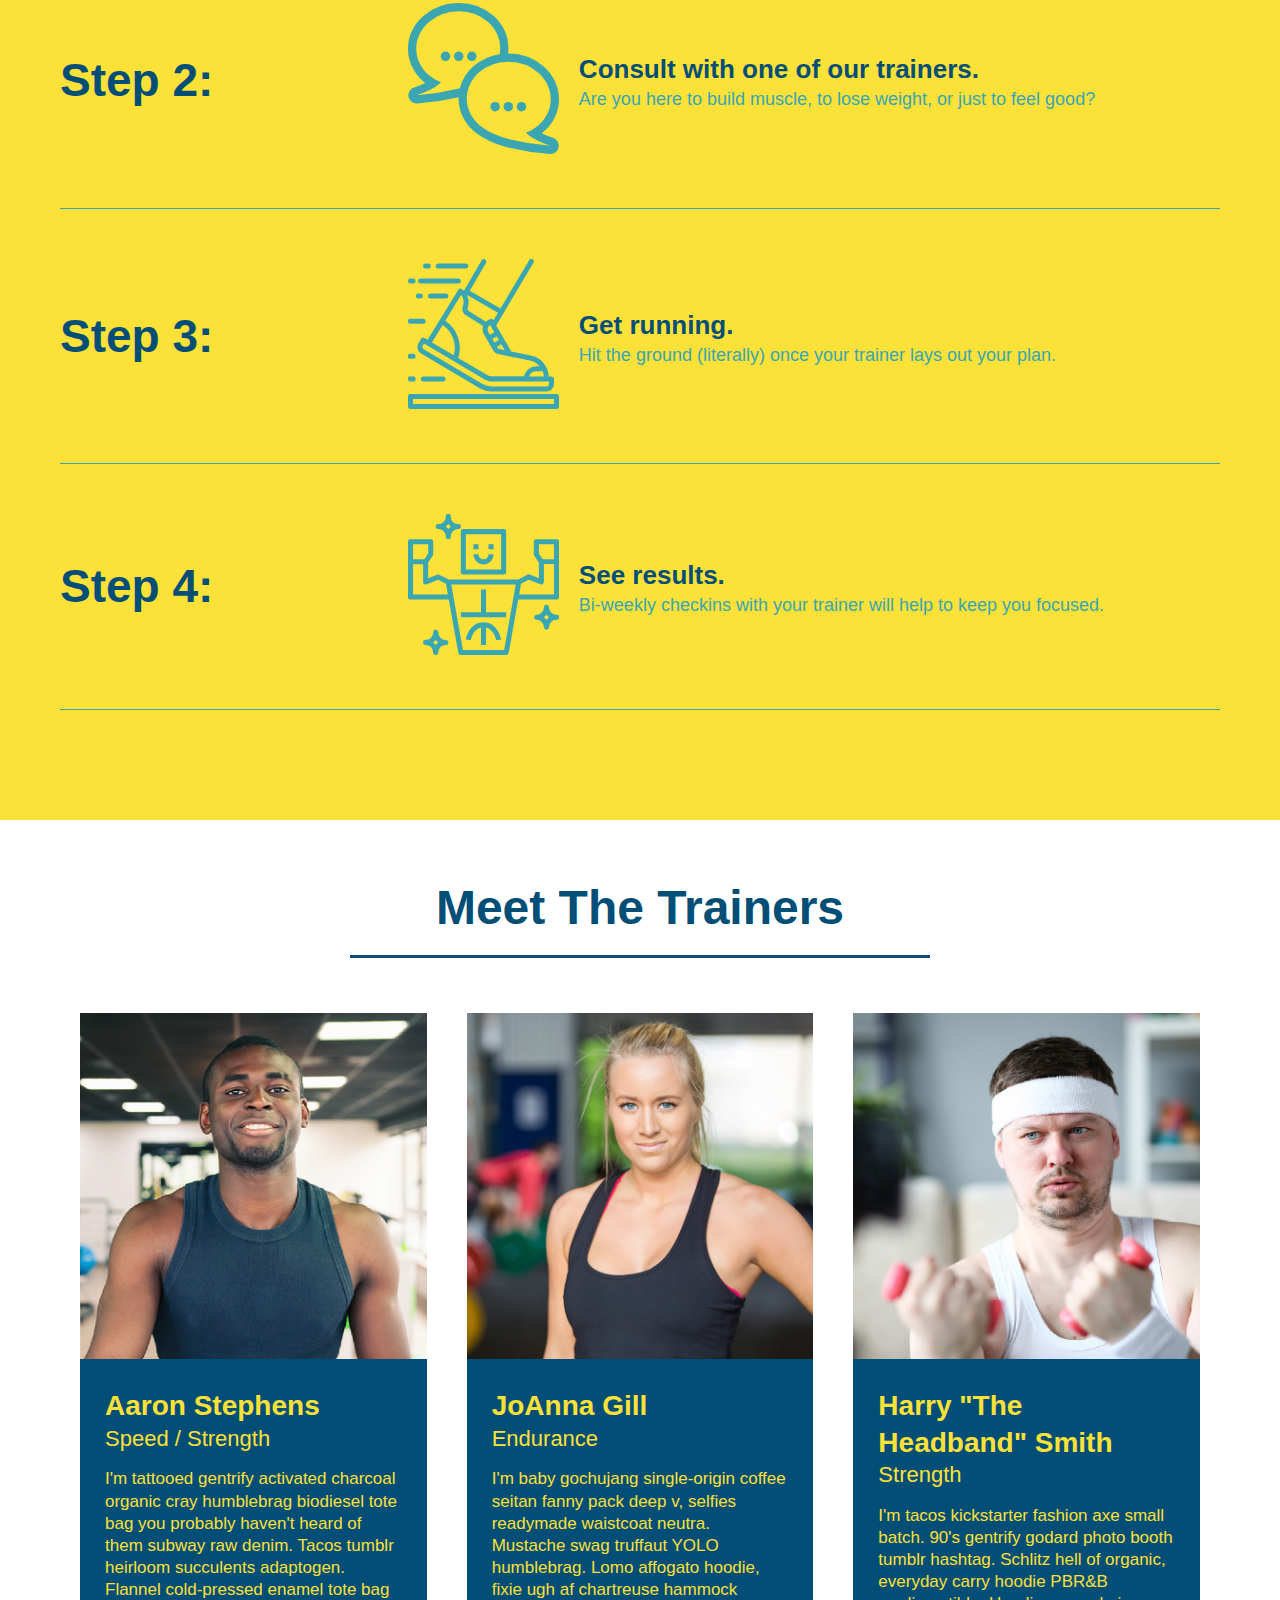
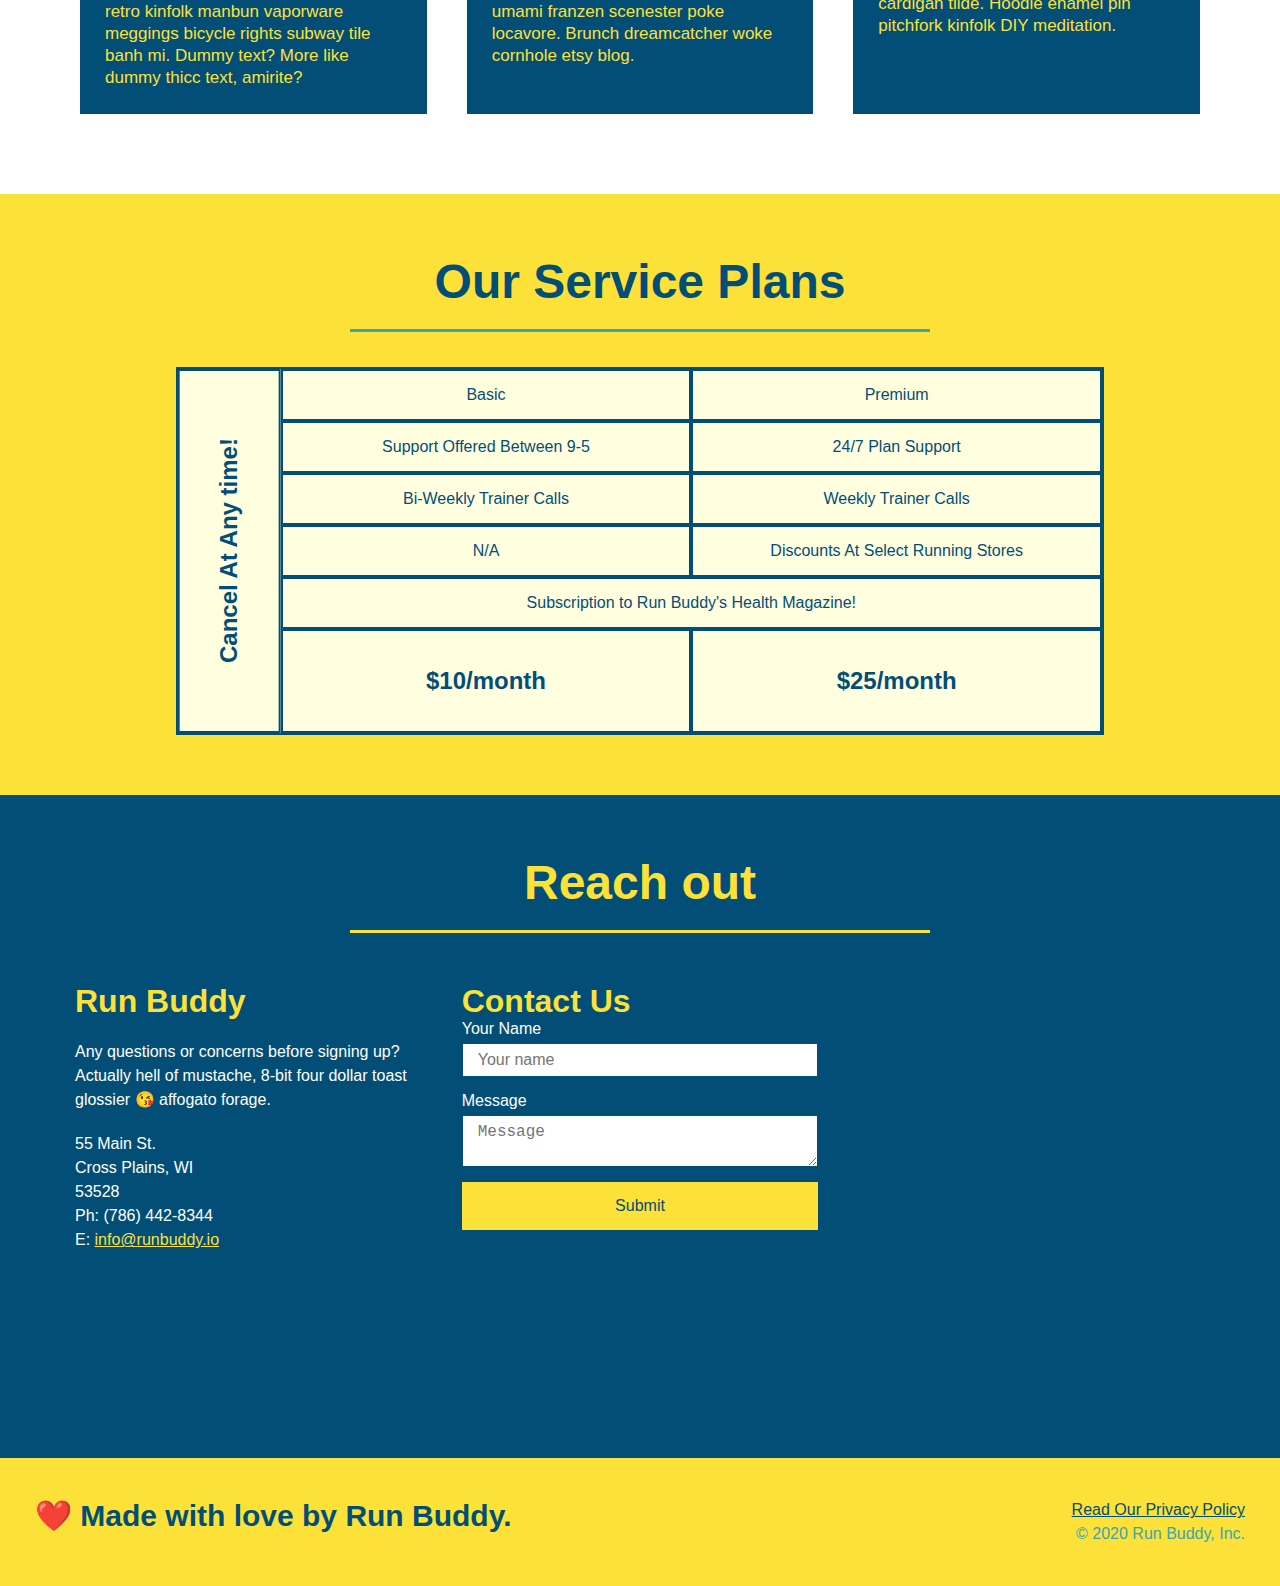
==== commit 88d7c398: "added service table comparison" ====
--- a/index.html
+++ b/index.html
@@ -212,49 +212,53 @@
             </h2>
             <div class="service-grid-wrapper">
                 <div class="service-grid-container">
-
+ 
                     <!-- service grid items-->
-                    <div class="service-grid-item">
+                    <div class="service-grid-item basic">
                         Basic
                     </div>
-                    <div class="service-grid-item">
+                    <div class="service-grid-item premium">
                         Premium
                     </div>
 
                     <!--body-->
-                    <div class="service-grid-item">
+                    <div class="service-grid-item basic">
                         Support Offered Between 9-5
                     </div>
 
-                    <div class="service-grid-item">
+                    <div class="service-grid-item premium">
                         24/7 Plan Support
                     </div>
 
-                    <div class="service-grid-item">
+                    <div class="service-grid-item basic">
                         Bi-Weekly Trainer Calls
                     </div>
 
-                    <div class="service-grid-item">
+                    <div class="service-grid-item premium">
                         Weekly Trainer Calls
                     </div>
 
-                    <div class="service-grid-item">
+                    <div class="service-grid-item basic">
                         N/A
                     </div>
 
-                    <div class="service-grid-item">
+                    <div class="service-grid-item premium">
                         Discounts At Select Running Stores
                     </div>
 
-                    <div class="service-grid-item">
+                    <div class="service-grid-item both">
+                        Subscription to Run Buddy's Health Magazine!
+                    </div>
+
+                    <div class="service-grid-item grid-price basic">
                         $10/month
                     </div>
 
-                    <div class="service-grid-item">
+                    <div class="service-grid-item grid-price premium">
                         $25/month
                     </div>
 
-                    <div class="service-grid-item">
+                    <div class="service-grid-item cancel">
                         Cancel At Any time!
                     </div>
 
--- a/assets/css/style.css
+++ b/assets/css/style.css
@@ -393,16 +393,42 @@
     background: lightyellow;
     width: 80%;
     display: grid;
-    /* repeat(iterator, size)*/
-    grid-template-columns: 1fr repeat(3, 1fr);
+    /*repeat iterator size */
+    grid-template-columns: 1fr repeat(2, 4fr);
     grid-template-rows: repeat(5, 1fr) 2fr;
     border: 2px solid #024e76;
     color: #024e76;
-    font-size: 1.2rem;
+    fond-size: 1.2rem;
 }
 
 .service-grid-item {
-
+    padding: 15px 0;
+    border: 2px solid #024e76;
+    display: flex;
+    align-items: center;
+    justify-content: center;
+    text-align: center;
+}
+
+/* Specific match */
+.service-grid-item.basic {
+    grid-column: 2 / span 1;
+}
+
+.service-grid-item.both {
+    grid-column: 2 / span 2;
+}
+
+.service-grid-item.cancel {
+    writing-mode: vertical-lr;
+    transform: rotate(180deg);
+    grid-column: 1;
+    grid-row: 1 / -1;
+}
+
+.grid-head, .grid-price, .service-grid-item.cancel {
+    font-size: 1.5rem;
+    font-weight: bold;
 }
 
 /* Media query for smaller desktop screens and smaller */
@@ -478,6 +504,25 @@
     .step-text {
         flex: 100%;
     }
+
+    .service-grid-container {
+        grid-template-columns: 1fr 1fr;
+    }
+
+    .service-grid-item.basic {
+        grid-column: 1;
+    }
+
+    .service-grid-item.both {
+        grid-column: 1 / -1;
+    }
+
+    .service-grid-item.cancel {
+        transform: none;
+        writing-mode: unset;
+        grid-column: 1 /-1;
+        grid-row: -1;
+    }
 }
 /* Media query for mobile phones and smaller */
 @media screen and (max-width: 575px) {
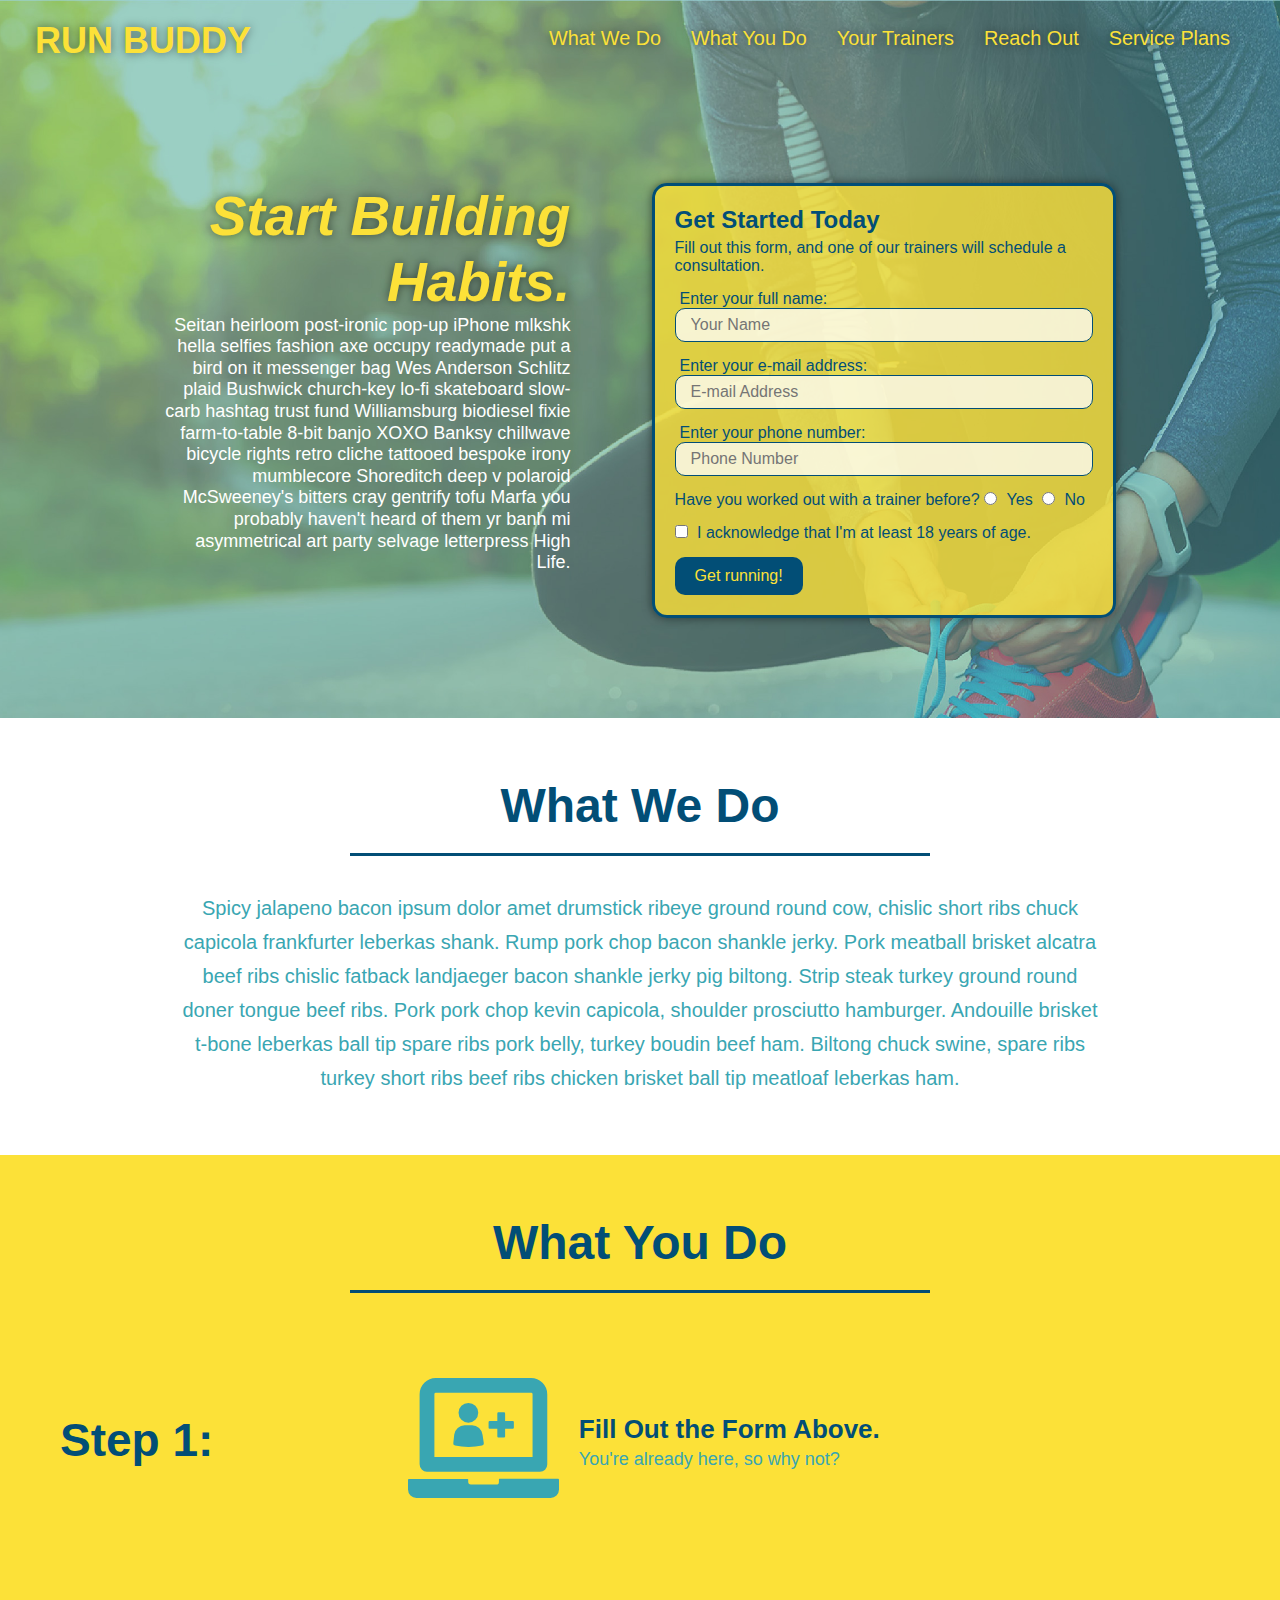
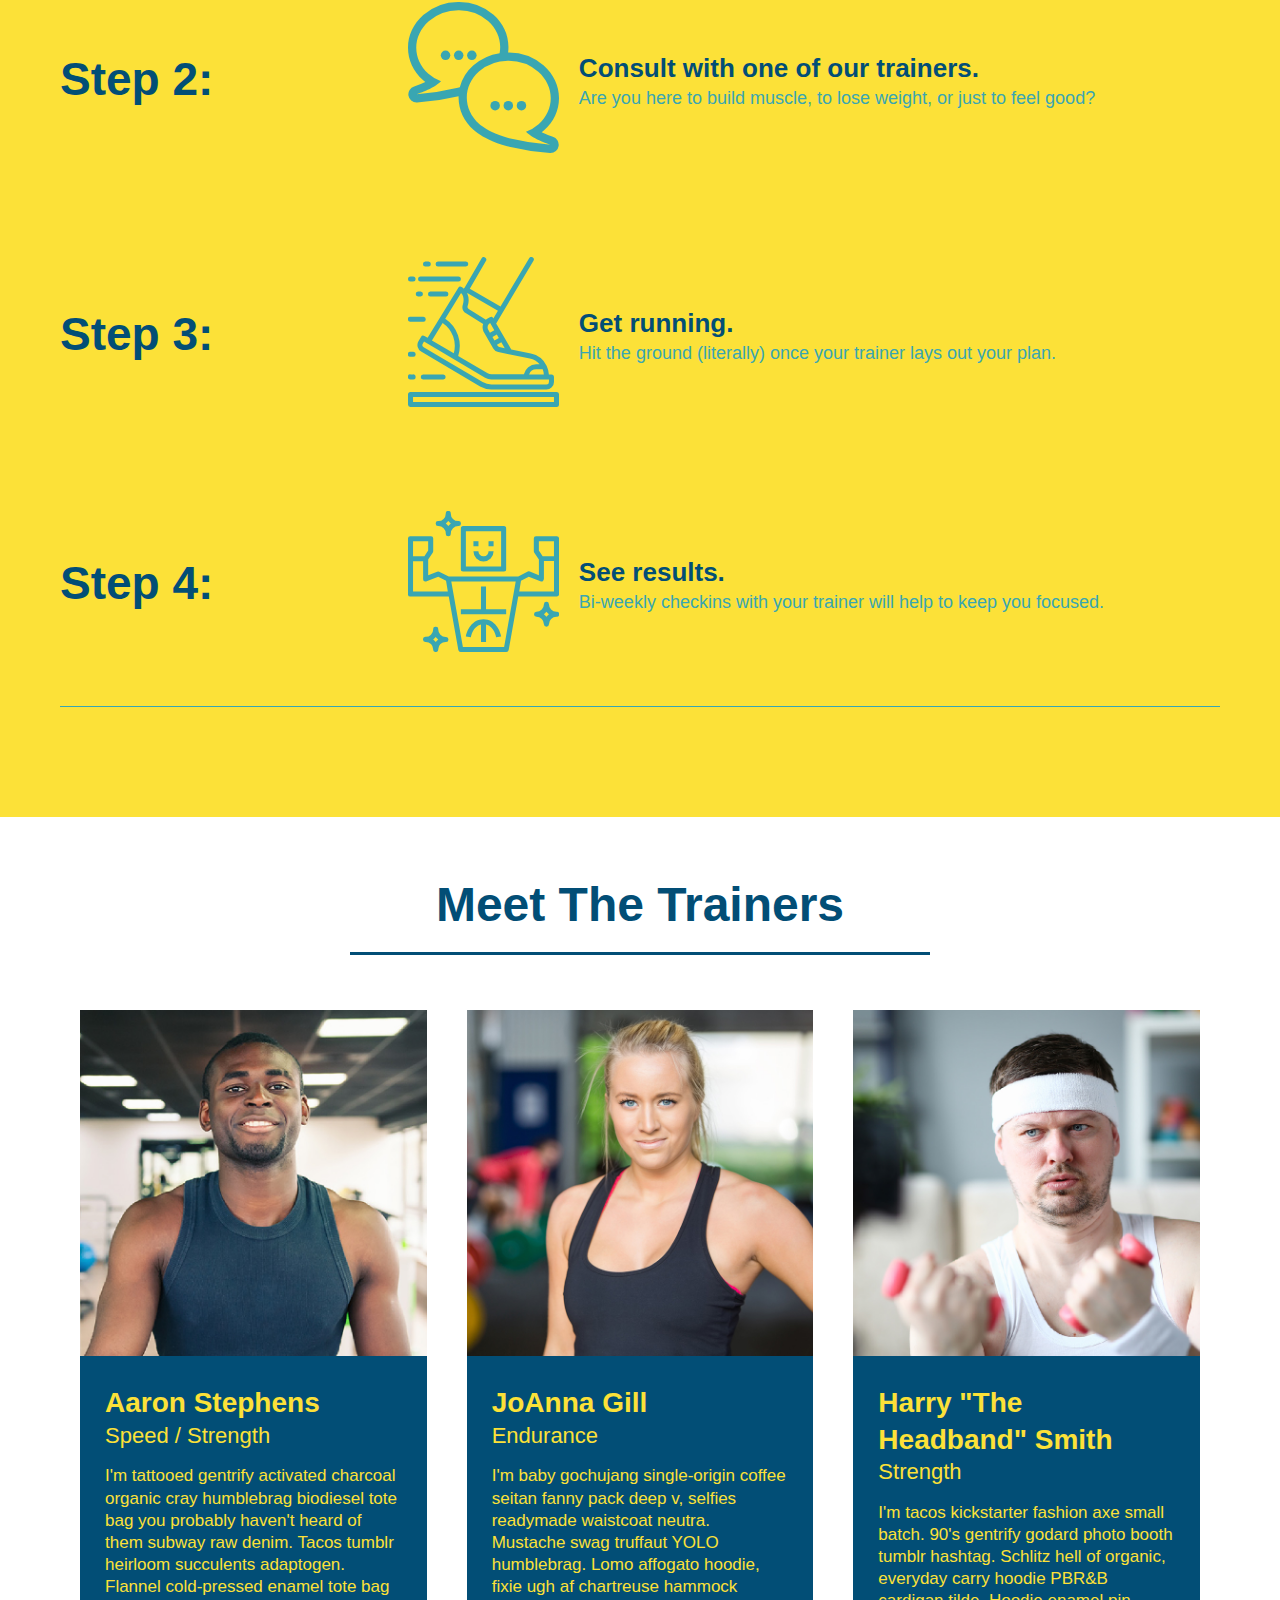
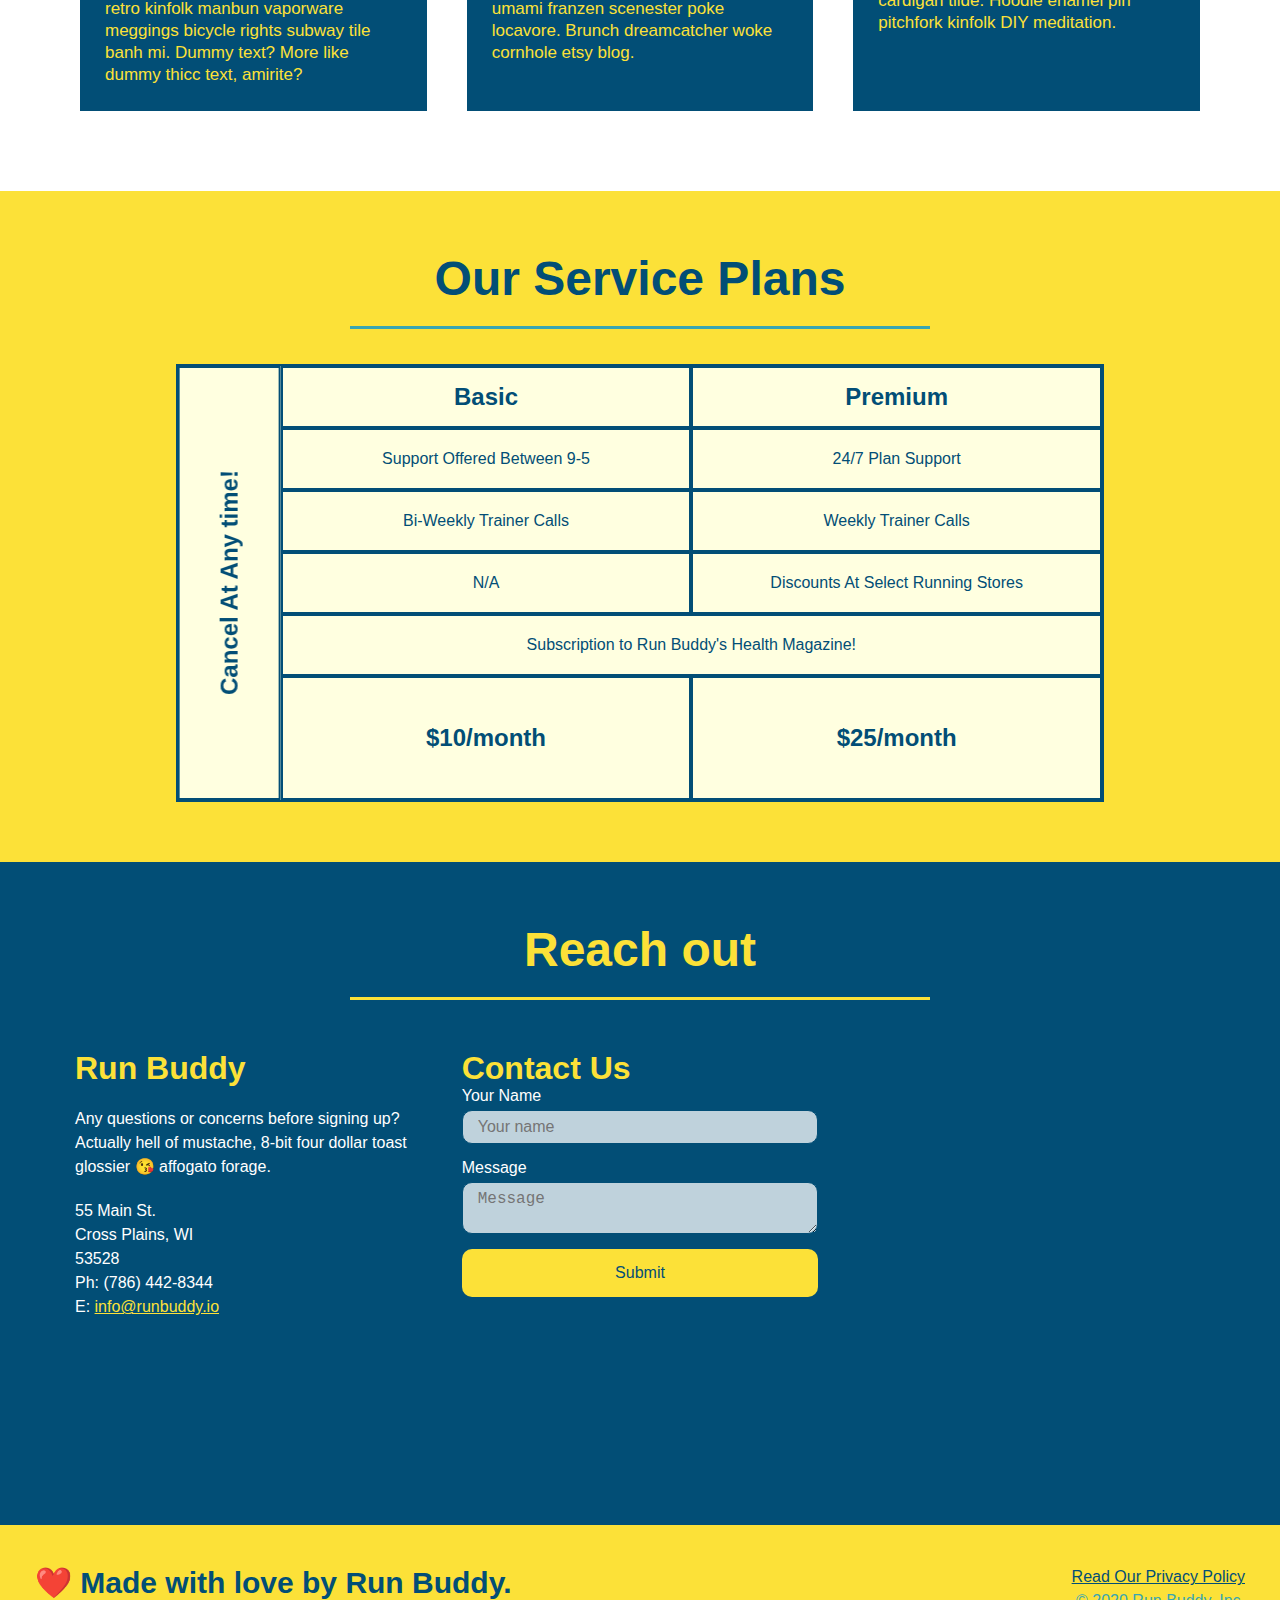
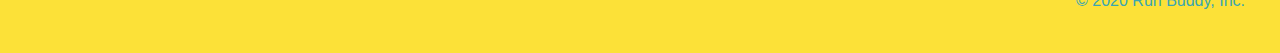
==== commit a3b93cd2: "aesthetic tweeks added" ====
--- a/index.html
+++ b/index.html
@@ -214,10 +214,10 @@
                 <div class="service-grid-container">
  
                     <!-- service grid items-->
-                    <div class="service-grid-item basic">
+                    <div class="service-grid-item grid-head basic">
                         Basic
                     </div>
-                    <div class="service-grid-item premium">
+                    <div class="service-grid-item grid-head premium">
                         Premium
                     </div>
 
--- a/assets/css/style.css
+++ b/assets/css/style.css
@@ -10,11 +10,18 @@
 }
 
 header {
+    position: -webkit-sticky;
+    position: sticky;
+    top: 0;
     padding: 20px 35px;
     background-color:#39a6b2;
     display: flex;
     justify-content: space-between;
     flex-wrap: wrap;
+    background-image: url("../images/hero-bg.jpg");
+    background-attachment: fixed;
+    background-size: cover;
+    background-position: 80%;
 }
 
 header h1 {
@@ -22,6 +29,8 @@
     font-size: 36px;
     color: #fce138;
     margin: 0;
+    /* text-shadow declarations */
+    text-shadow: 0 0 10px rgba(0, 0, 0, 0.5);
 }
 
 header a {
@@ -40,12 +49,26 @@
     align-items: center;
     list-style: none;
 }
+
+/*default state */
 
 header nav ul li a {
     padding: 10px 15px;
     font-weight: lighter;
     font-size: 1.55vw;
-}
+    /* text-shadow declaration*/
+    text-shadow: 0 0 10px rgba(0, 0, 0, 0.5);
+}
+
+/* mouse is hovering over link */
+
+header nav ul li a:hover {
+    background: #fce138;
+    color: #024e76;
+    border-radius: 15px;
+    text-shadow: none;
+}
+
 
 footer {
     display: flex;
@@ -78,13 +101,14 @@
 
 /* Hero style start */
 .hero {
+    display: flex;
+    justify-content: center;
+    flex-wrap: wrap;
+    align-items: flex-start;
     background-image: url("../images/hero-bg.jpg");
+    background-attachment: fixed;
     background-size: cover;
-    background-position: center;
-    display: flex;
-    justify-content: center;
-    flex-wrap: wrap;
-    align-items: flex-start;
+    background-position: 80%;
 }
 
 .hero-cta {
@@ -100,15 +124,20 @@
     font-style: italic;
     font-size: 55px;
     color: #fce138;
+    /* text-shadow declarations */
+    text-shadow: 0 0 10px rgba(0, 0, 0, 0.5);
 }
 /* Hero-form style start */
 .hero-form {
     border: solid 3px #024e76;
-    background-color:#fce138;
+    border-radius: 15px;
+    background-color: rgba(252, 225, 56, 0.8);
     padding: 20px;
     color:#024e76;
     width: 40%;
     margin: 3.5%;
+    /* text-box shadow */
+    box-shadow: 0 0 10px rgba(0, 0, 0, 0.5);
 }
 
 .hero-form h3 {
@@ -122,13 +151,23 @@
 /* input style start */
 .form-input {
     border: 1px solid #024e76;
+    border-radius: 10px;
     display: block;
     padding: 7px 15px;
     font-size: 16px;
     color:#024e76;
     width: 100%;
     margin-bottom: 15px;
-}
+    background-color: rgba(255,255,255, 0.75);
+}
+
+/* form-input focus state */
+
+.form-input:focus {
+    background-color: rgba(255,255,255, 1);
+    outline: none;
+}
+
 /* input style end */
 
 .hero-form label {
@@ -139,9 +178,16 @@
     color:#fce138;
     background-color:#024e76;
     border: none;
+    border-radius: 10px;
     padding:10px 20px;
     font-size:16px;
 }
+
+/* mouse hovering over button */
+.hero-form button:hover {
+    background-color: #39a6b2;
+}
+
 /* Hero style end */
 
 .section-title {
@@ -180,7 +226,6 @@
     margin: 50px auto;
     padding-bottom: 50px;
     width: 80;
-    border-bottom: 1px solid #39a6b2;
     display: flex;
     flex-wrap: wrap;
     align-items: center;
@@ -194,6 +239,10 @@
     flex: 1 30%;
 }
 
+.step:last-child {
+    border-bottom: 1px solid #39a6b2;
+}
+
 .step-info {
     flex: 2 70%;
     display: flex;
@@ -260,45 +309,7 @@
       font-size: 17px;
   }
 
-/* .trainers {
-    width: 100%;
-    margin: 0 auto;
-    display: flex;
-    flex-wrap: wrap;
-    justify-content: space-around;
-}
-
-.trainer {
-    margin: 20px;
-    background:#024e76;
-    color:#fce138;
-    flex: 1;
-}
-
-.trainer-img {
-    width: 100%
-}
-
-.trainer-bio {
-    padding: 25px;
-    line-height: 1.3;
-}
-
-.trainer-bio h3 {
-    font-size: 28px;
-}
-
-.trainer-bio h4 {
-    font-weight:lighter;
-    font-size:22px;
-    margin-bottom: 15px;
-}
-
-.trainer-bio p {
-    font-size:17px;
-} */
-
-/*reach out styles start */
+/* Trainer section end */
 
 .contact {
     background: #024e76;
@@ -307,15 +318,23 @@
 .contact-form button {
     width: 100%;
     border: none;
+    border-radius: 10px;
     background: #fce138;
     color: #024e76;
     text-align: center;
     padding: 15px 0;
     font-size: 16px;
 }
-
+/* Contact-form button hover */
+
+.contact-form button:hover {
+    color: #fce138;
+    background: #39a6b2;
+}
 .contact-form input, .contact-form textarea {
     border: 1px solid #024e76;
+    border-radius: 10px;
+    background-color: rgba(255,255,255, .75);
     display: block;
     padding: 7px 15px;
     font-size: 16px;
@@ -324,6 +343,13 @@
     margin-bottom: 15px;
     margin-top: 5px;
 }
+
+/* contact-form input & textarea focus */
+.contact-form input:focus, .contact-form textarea:focus {
+    background-color: rgba(255,255,255, 1);
+    outline: none;
+}
+
 
 .contact h2 {
     color:#fce138;
@@ -436,6 +462,7 @@
     header {
         padding-bottom: 0;
         justify-content: center;
+        position: relative;
     }
     header h1 {
         width: 100%;
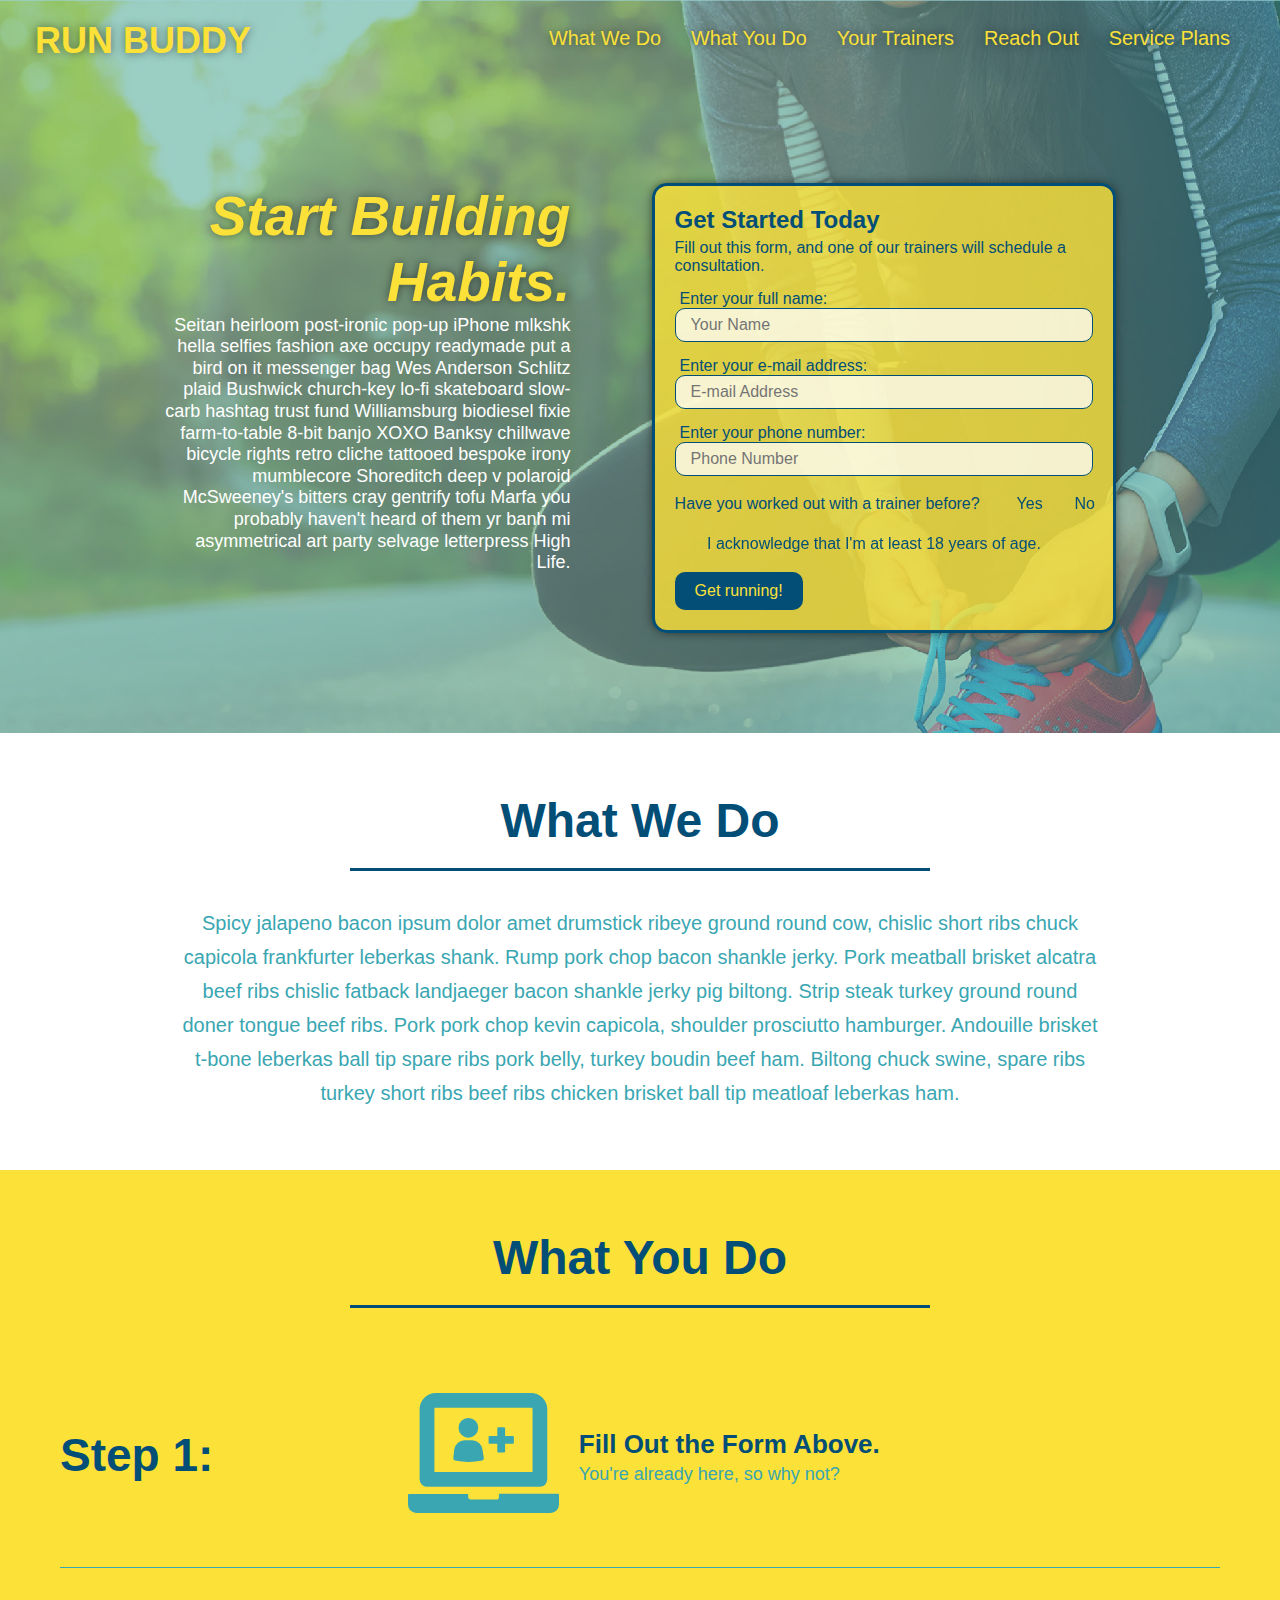
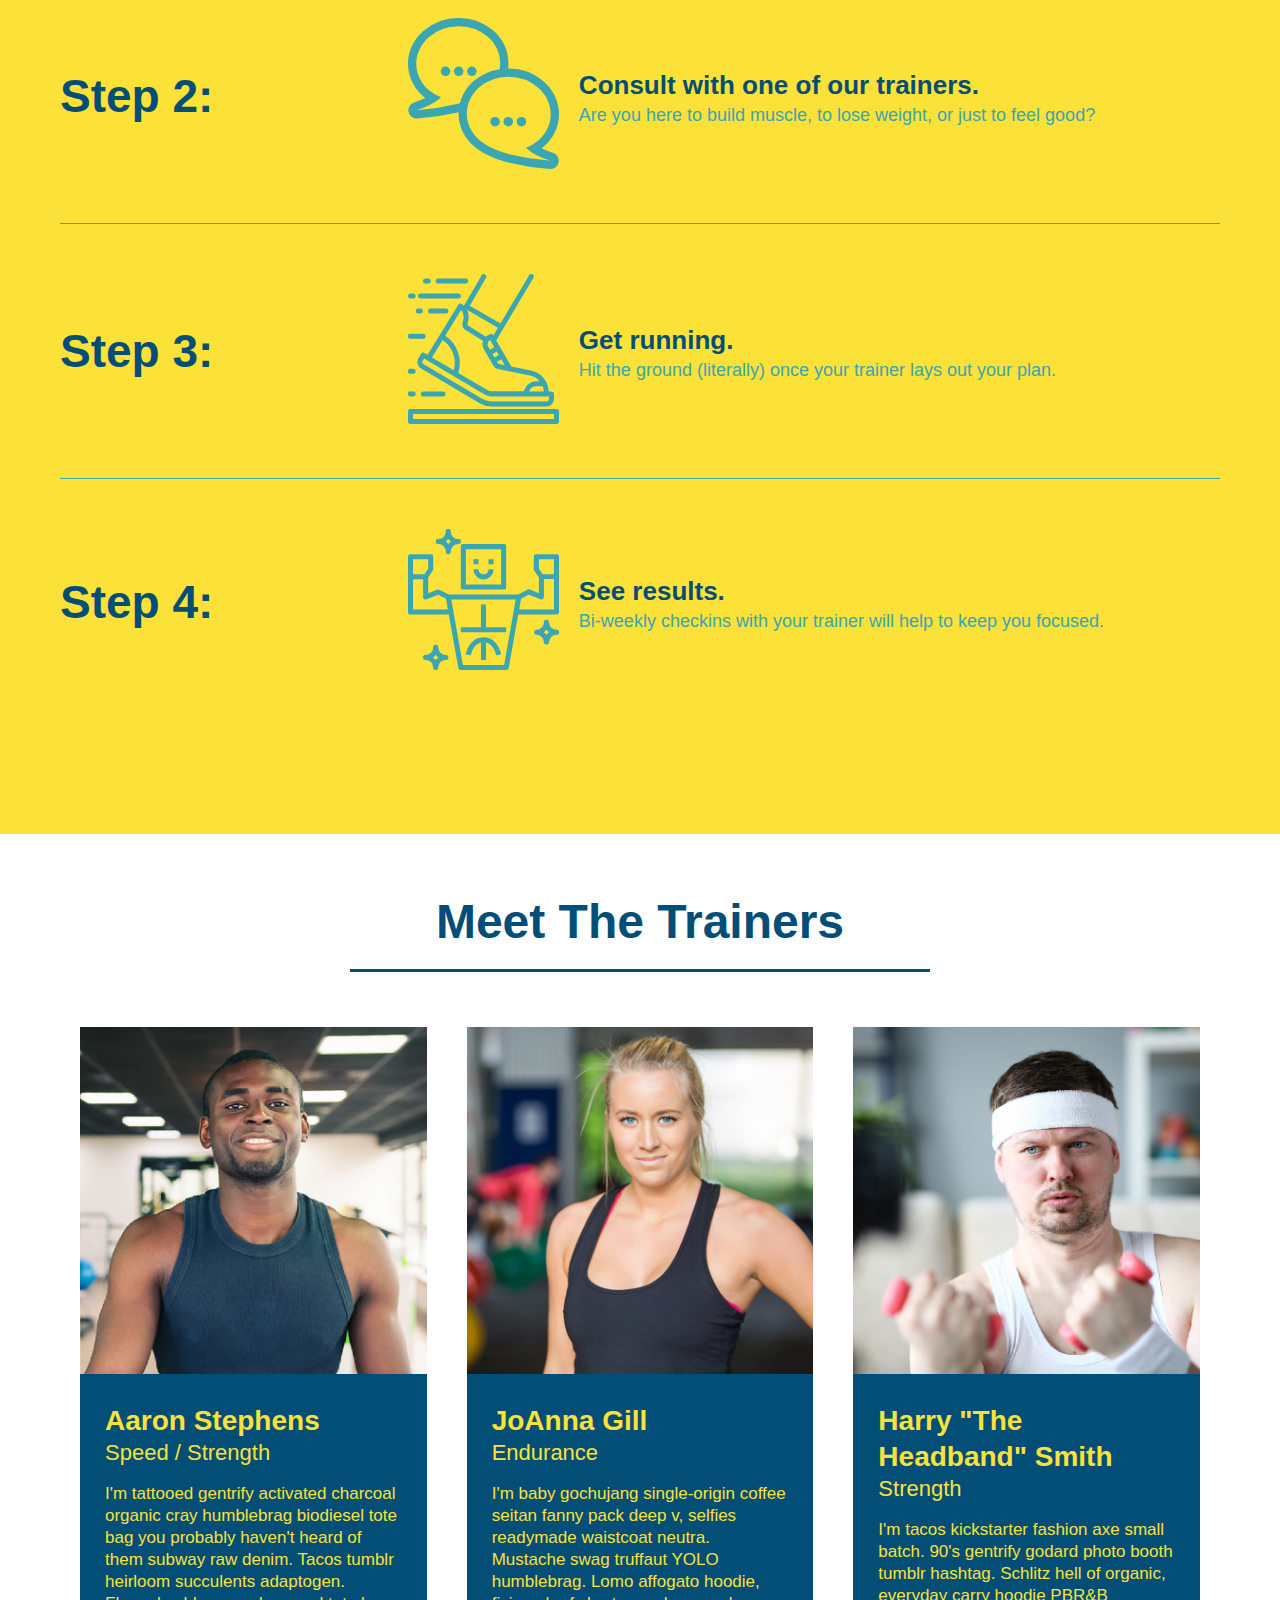
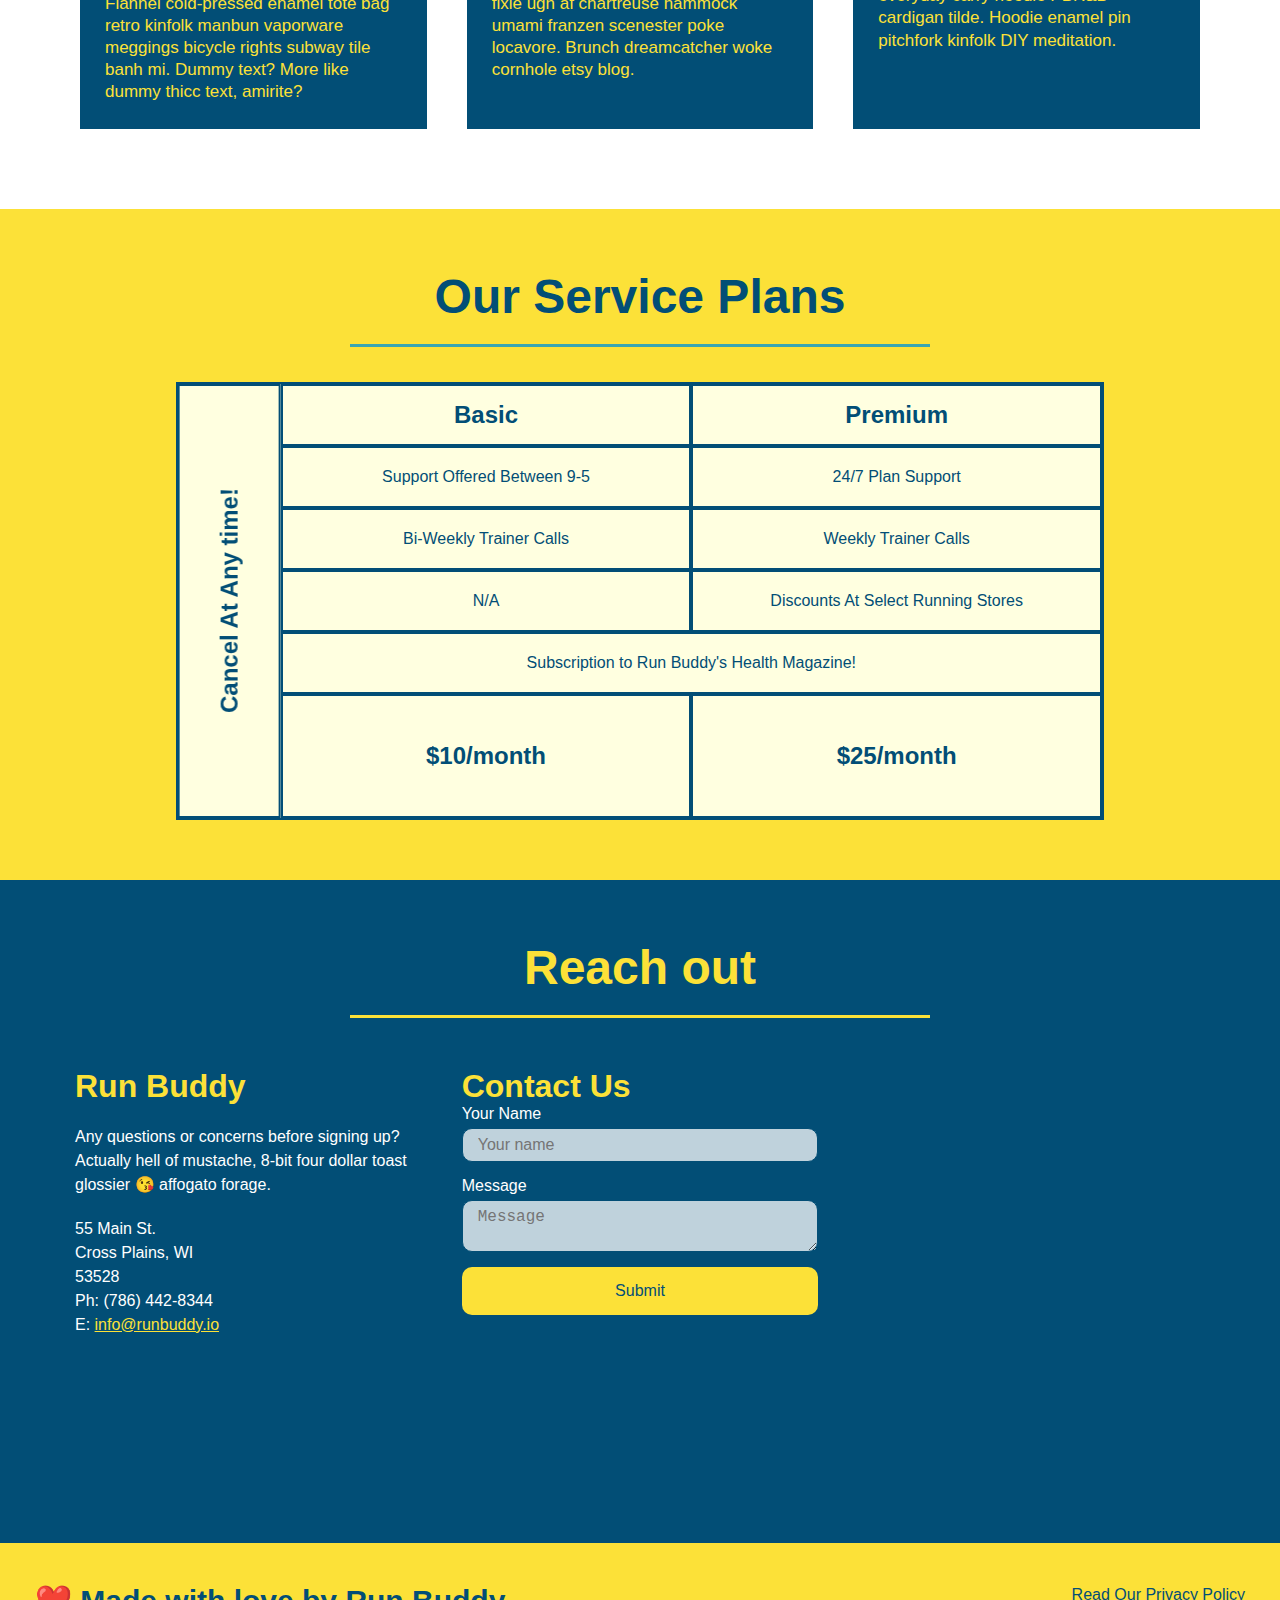
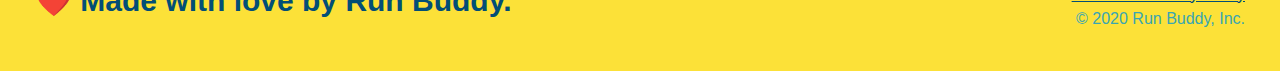
==== commit 4ac57061: "final touch-up to aesthetic enhancements" ====
--- a/index.html
+++ b/index.html
@@ -63,15 +63,22 @@
                         <!--add radio buttons to confirm user's worked with a trainer or not-->
                     <p>
                         Have you worked out with a trainer before?
-                        <input type="radio" name="trainer-confirm" id="trainer-yes" />
-                        <label for="trainer-yes">Yes</label>
-                        <input type="radio" name="trainer-confirm" id="trainer-no" />
-                        <label for="trainer-no">No</label>
+                        <!--adding span elements to introduce stylized CSS checkbox-->
+                        <span class="radio-wrapper">
+                            <input type="radio" name="trainer-confirm" id="trainer-yes" />
+                            <label for="trainer-yes">Yes</label>
+                        </span>
+                        <span class="radio-wrapper">
+                            <input type="radio" name="trainer-confirm" id="trainer-no" />
+                            <label for="trainer-no">No</label>
+                        </span>
                     </p>
                         <!--add a checkbox for user to confirm age-->
                     <p>
-                        <input type="checkbox" name="age-confirm" id="confirm" />
-                        <label for="confirm">I acknowledge that I'm at least 18 years of age.</label>
+                        <span class="checkbox-wrapper">
+                            <input type="checkbox" name="age-confirm" id="confirm" />
+                            <label for="confirm">I acknowledge that I'm at least 18 years of age.</label>
+                        </span>
                     </p>
                     <!--add a button-->
                     <button type="submit">
--- a/assets/css/style.css
+++ b/assets/css/style.css
@@ -168,6 +168,17 @@
     outline: none;
 }
 
+.checkbox-wrapper input, .radio-wrapper input {
+    opacity: 0;
+}
+
+.checkbox-wrapper label, .radio-wrapper label {
+    position: relative;
+    left: 10px;
+    margin: 10px;
+    line-height: 1.6;
+}
+
 /* input style end */
 
 .hero-form label {
@@ -239,8 +250,12 @@
     flex: 1 30%;
 }
 
+.step {
+    border-bottom: 1px solid #39a6b2;
+}
+
 .step:last-child {
-    border-bottom: 1px solid #39a6b2;
+    border-bottom: none;
 }
 
 .step-info {
@@ -277,37 +292,42 @@
 /* Trainer section start */
 
 .trainers {
-    width: 100%;
+width: 100%;
     margin: 0 auto;
     display: flex;
     flex-wrap: wrap;
     justify-content: space-around;
-  }
-  .trainer {
+}
+
+.trainer {
     margin: 20px;
     background: #024e76;
     color: #fce138;
     flex: 1;
-  }
-  .trainer img {
-      width: 100%;
-  }
-  .trainer-bio {
+}
+
+.trainer img {
+    width: 100%;
+}
+
+.trainer-bio {
     padding: 25px;
     line-height: 1.3;
-  }
-  .trainer-bio h3 {
+}
+
+.trainer-bio h3 {
     font-size: 28px;
-  }
-  .trainer-bio h4 {
-      font-weight: lighter;
-      font-size: 22px;
-      margin-bottom: 15px;
-  }
-
-.trainer-bio p {
-      font-size: 17px;
-  }
+}
+
+.trainer-bio h4 {
+    font-weight: lighter;
+    font-size: 22px;
+    margin-bottom: 15px;
+}
+
+  .trainer-bio p {
+    font-size: 17px;
+}
 
 /* Trainer section end */
 
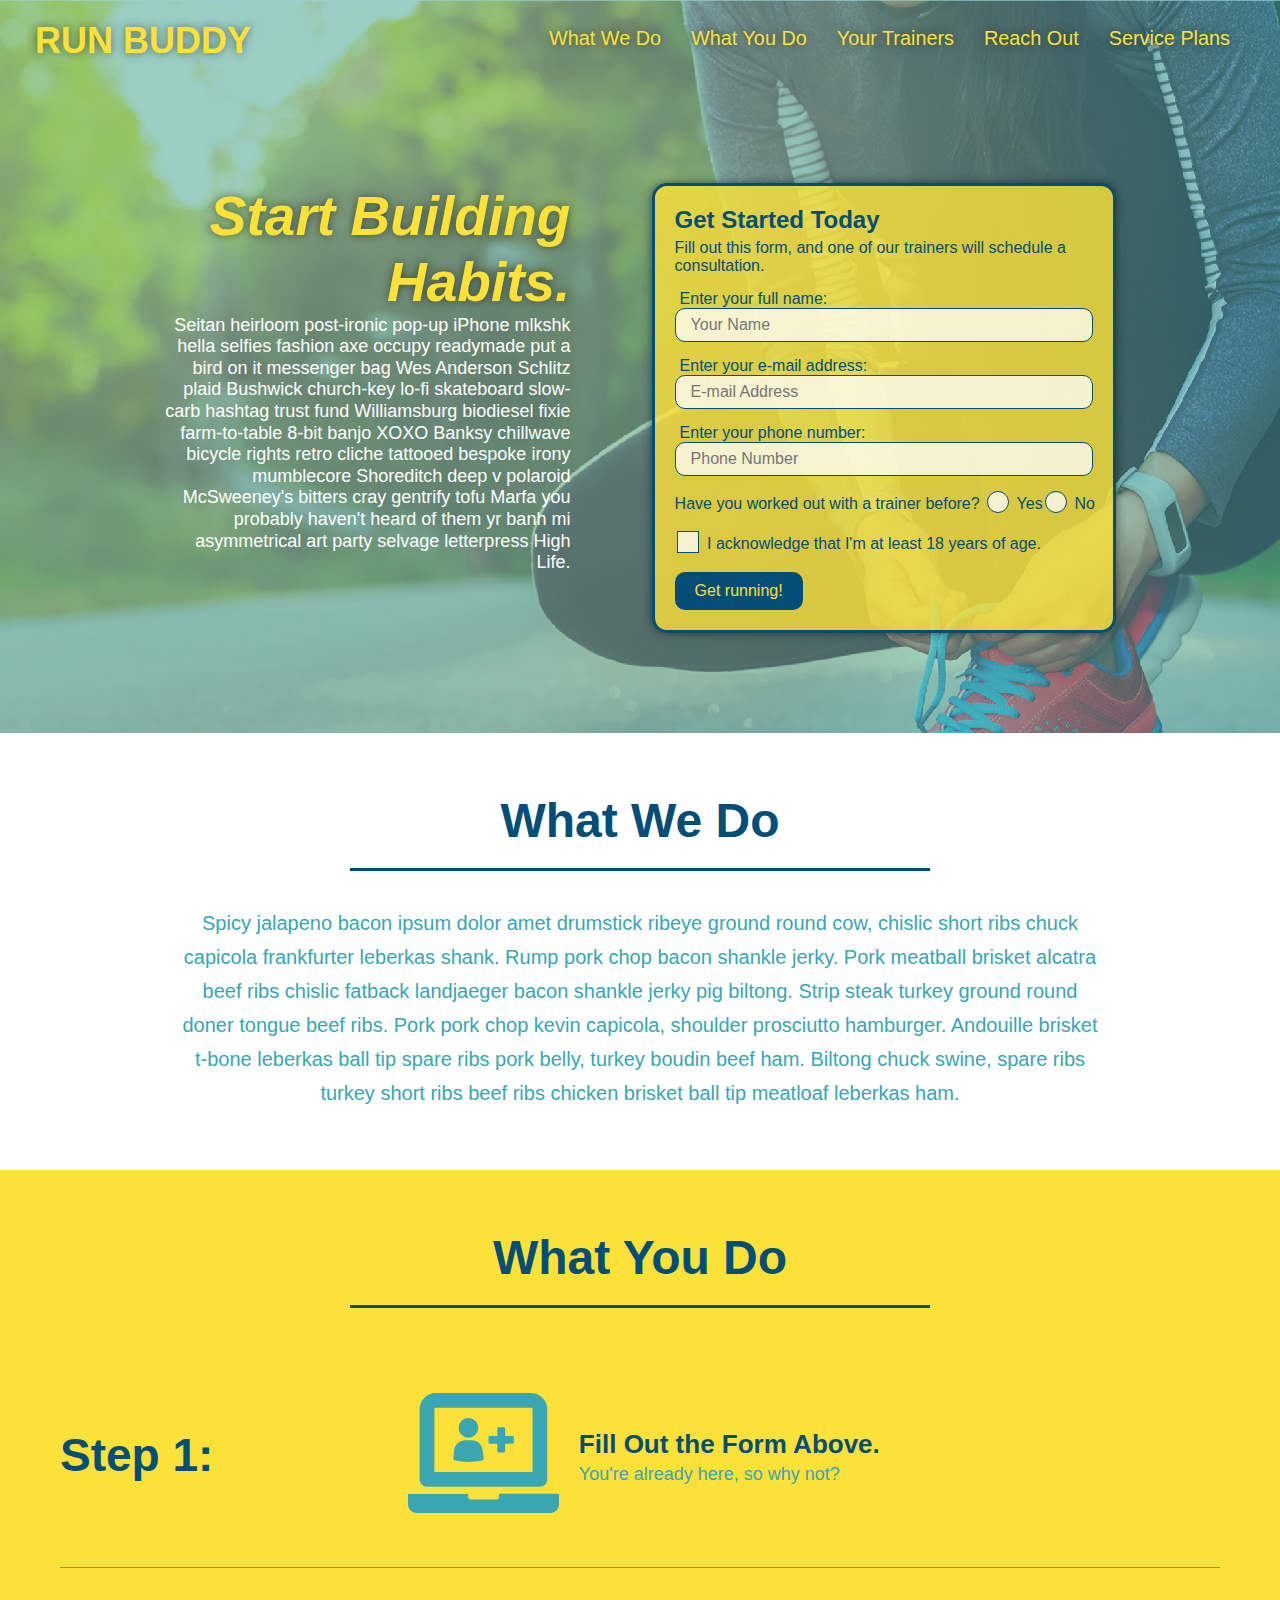
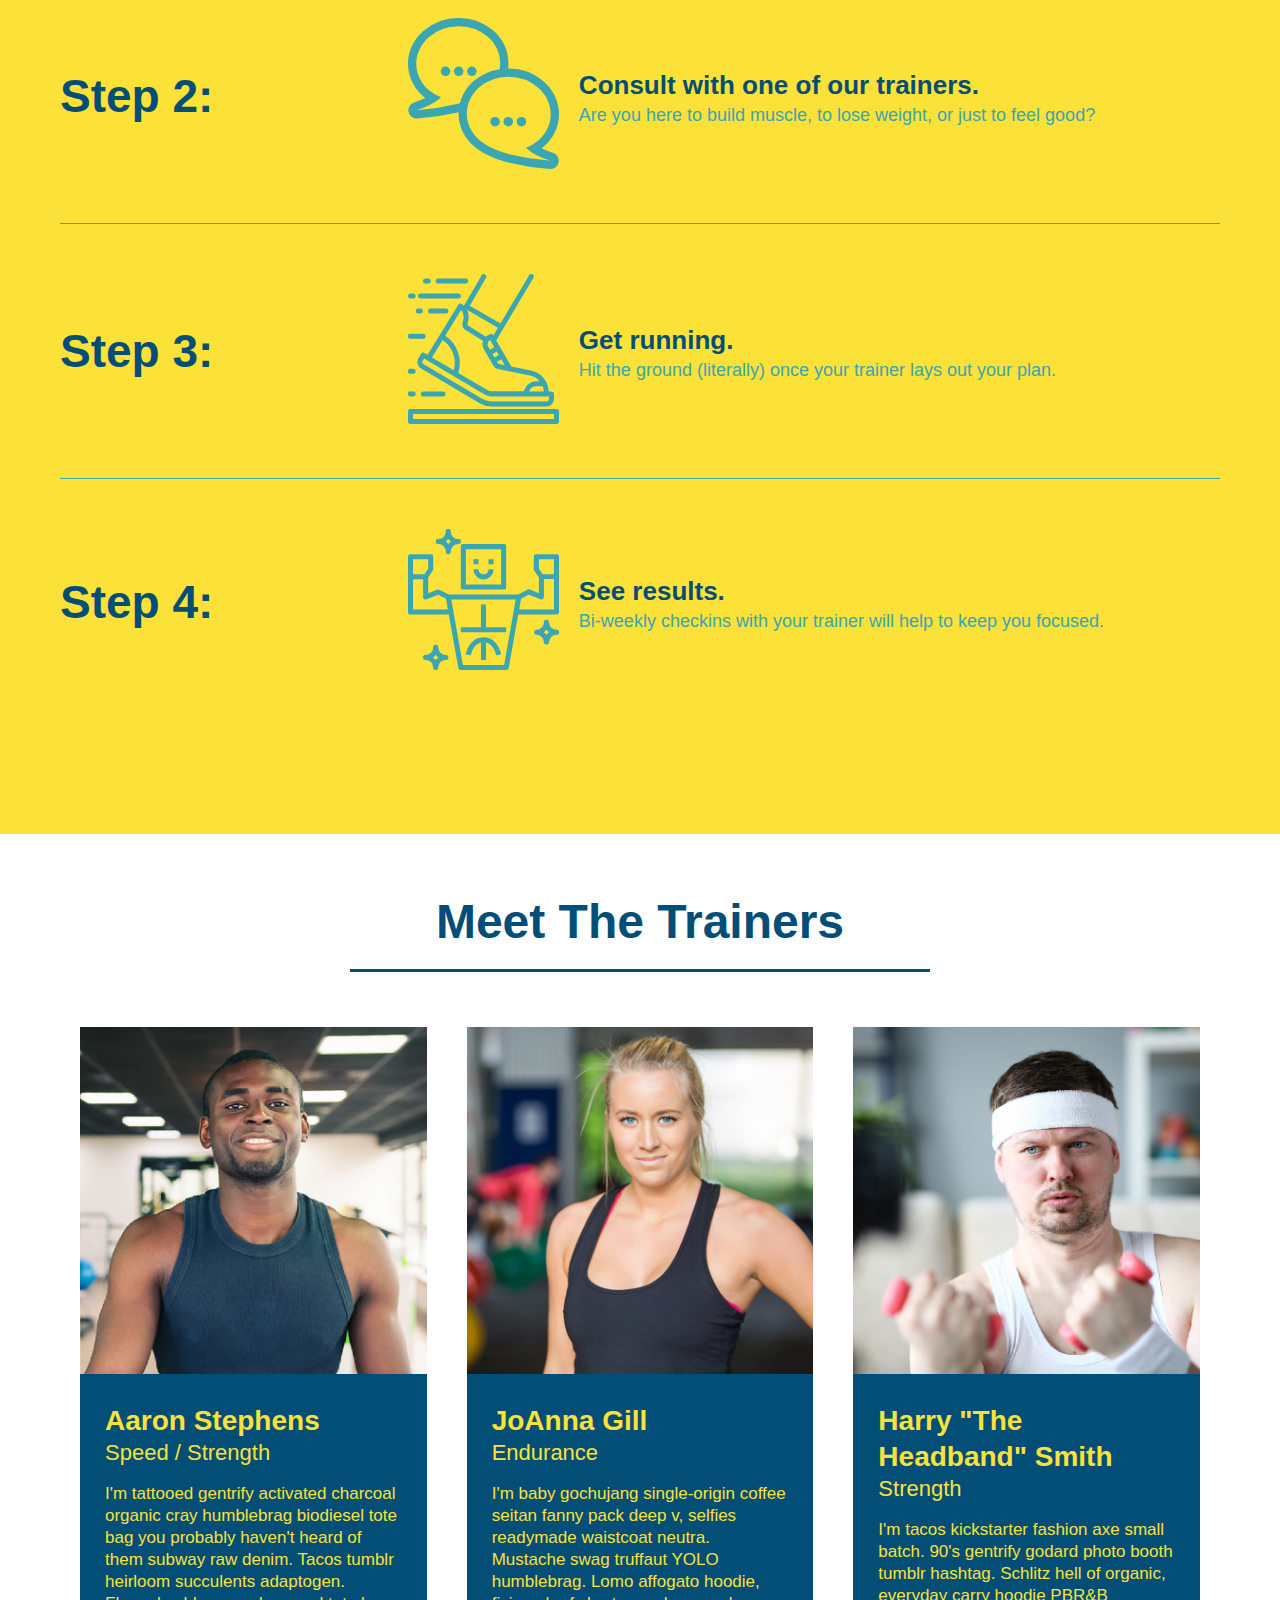
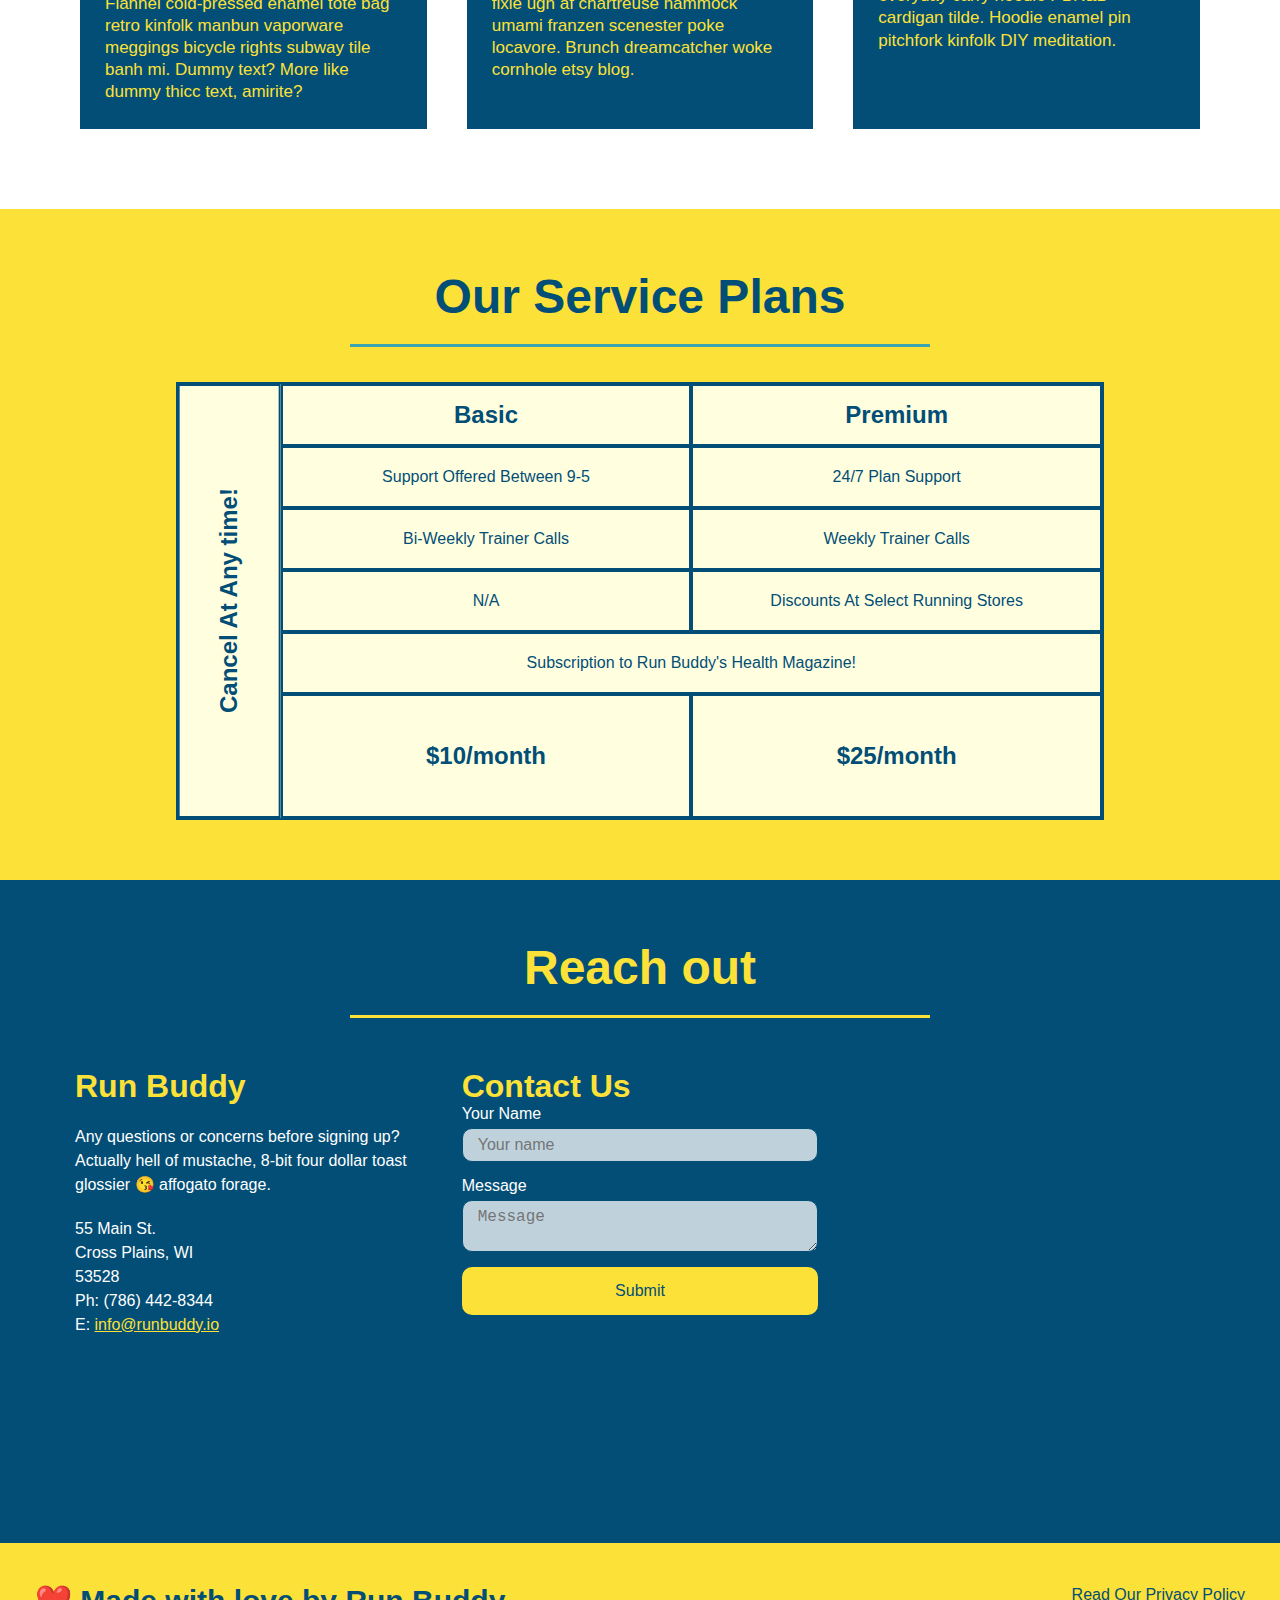
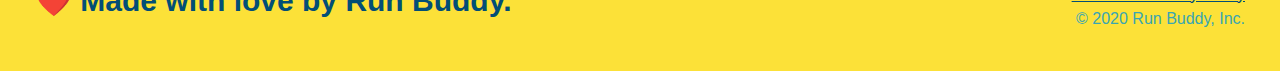
==== commit 710083b5: "final CSS touches" ====
--- a/index.html
+++ b/index.html
@@ -63,11 +63,12 @@
                         <!--add radio buttons to confirm user's worked with a trainer or not-->
                     <p>
                         Have you worked out with a trainer before?
-                        <!--adding span elements to introduce stylized CSS checkbox-->
+                        <!--adding span elements to introduce stylized CSS radio buttons-->
                         <span class="radio-wrapper">
                             <input type="radio" name="trainer-confirm" id="trainer-yes" />
                             <label for="trainer-yes">Yes</label>
                         </span>
+                        <!--adding span elements to introduce stylized CSS radio buttons-->
                         <span class="radio-wrapper">
                             <input type="radio" name="trainer-confirm" id="trainer-no" />
                             <label for="trainer-no">No</label>
--- a/assets/css/style.css
+++ b/assets/css/style.css
@@ -22,6 +22,7 @@
     background-attachment: fixed;
     background-size: cover;
     background-position: 80%;
+    z-index: 9999;
 }
 
 header h1 {
@@ -168,6 +169,8 @@
     outline: none;
 }
 
+/* Stylized radio buttons/checkboxes */
+
 .checkbox-wrapper input, .radio-wrapper input {
     opacity: 0;
 }
@@ -177,6 +180,57 @@
     left: 10px;
     margin: 10px;
     line-height: 1.6;
+}
+
+ /*before being checked */
+
+.checkbox-wrapper label::before, .radio-wrapper label::before {
+    content: "";
+    height: 20px;
+    width: 20px;
+    background: rgba(255, 255, 255, 0.75);
+    border: 1px solid #024e76;
+    position: absolute;
+    top: -4px;
+    left: -30px;
+}
+
+.radio-wrapper label::before {
+    border-radius: 50%;
+}
+
+/* after being checked */
+
+.checkbox-wrapper label::after {
+    content:"";
+    height: 6px;
+    width: 14px;
+    border-left: 2px solid #024e76;
+    border-bottom: 2px solid #024e76;
+    position: absolute;
+    left: -26px;
+    top: 1px;
+    transform: rotate(-58deg);
+}
+
+.radio-wrapper label::after {
+    content: "";
+    width: 20px;
+    height: 20px;
+    border-radius: 50%;
+    background: #024e76;
+    position: absolute;
+    left: -29px;
+    top: -3px;
+    background-image: radial-gradient(circle, #39a6b2, #024e76);
+}
+
+.checkbox-wrapper input + label::after, .radio-wrapper input + label::after {
+    content: none;
+}
+
+.checkbox-wrapper input:checked + label::after, .radio-wrapper input:checked + label::after {
+    content:"";
 }
 
 /* input style end */
@@ -365,6 +419,7 @@
 }
 
 /* contact-form input & textarea focus */
+
 .contact-form input:focus, .contact-form textarea:focus {
     background-color: rgba(255,255,255, 1);
     outline: none;
